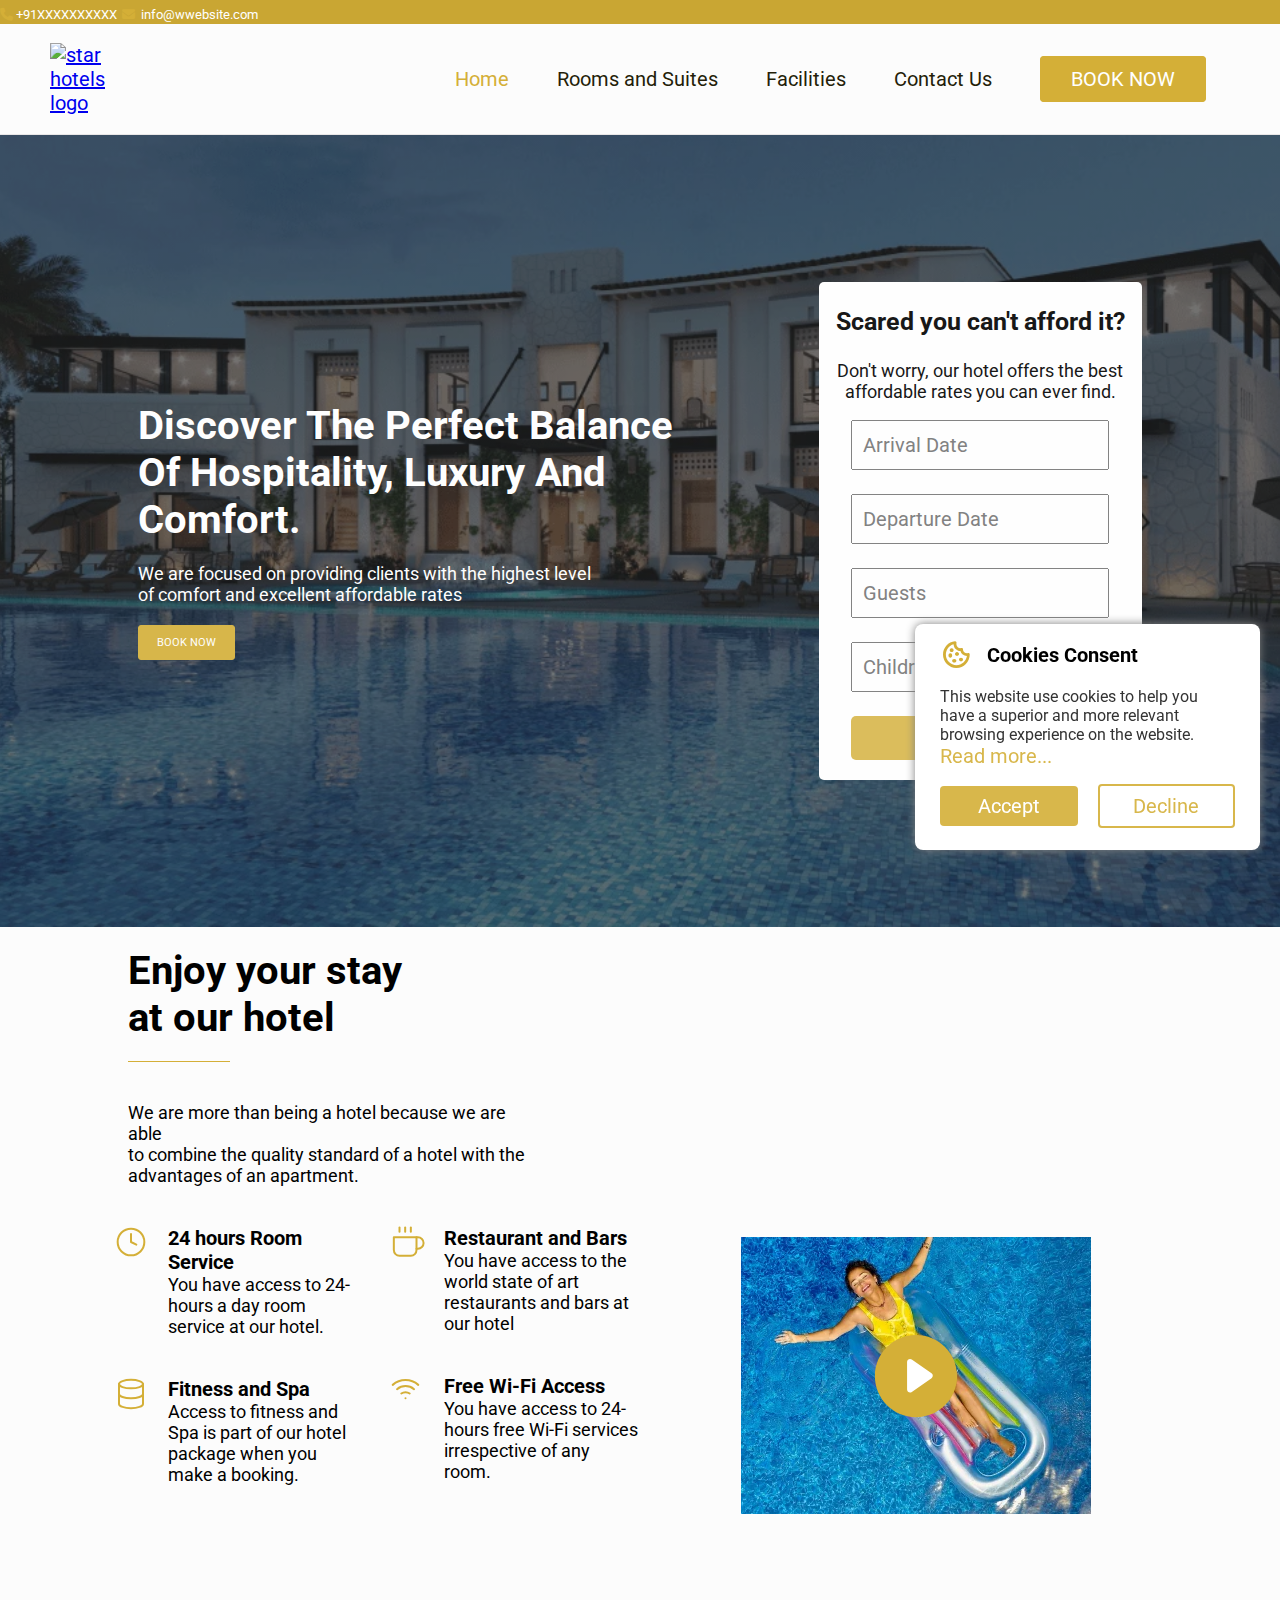
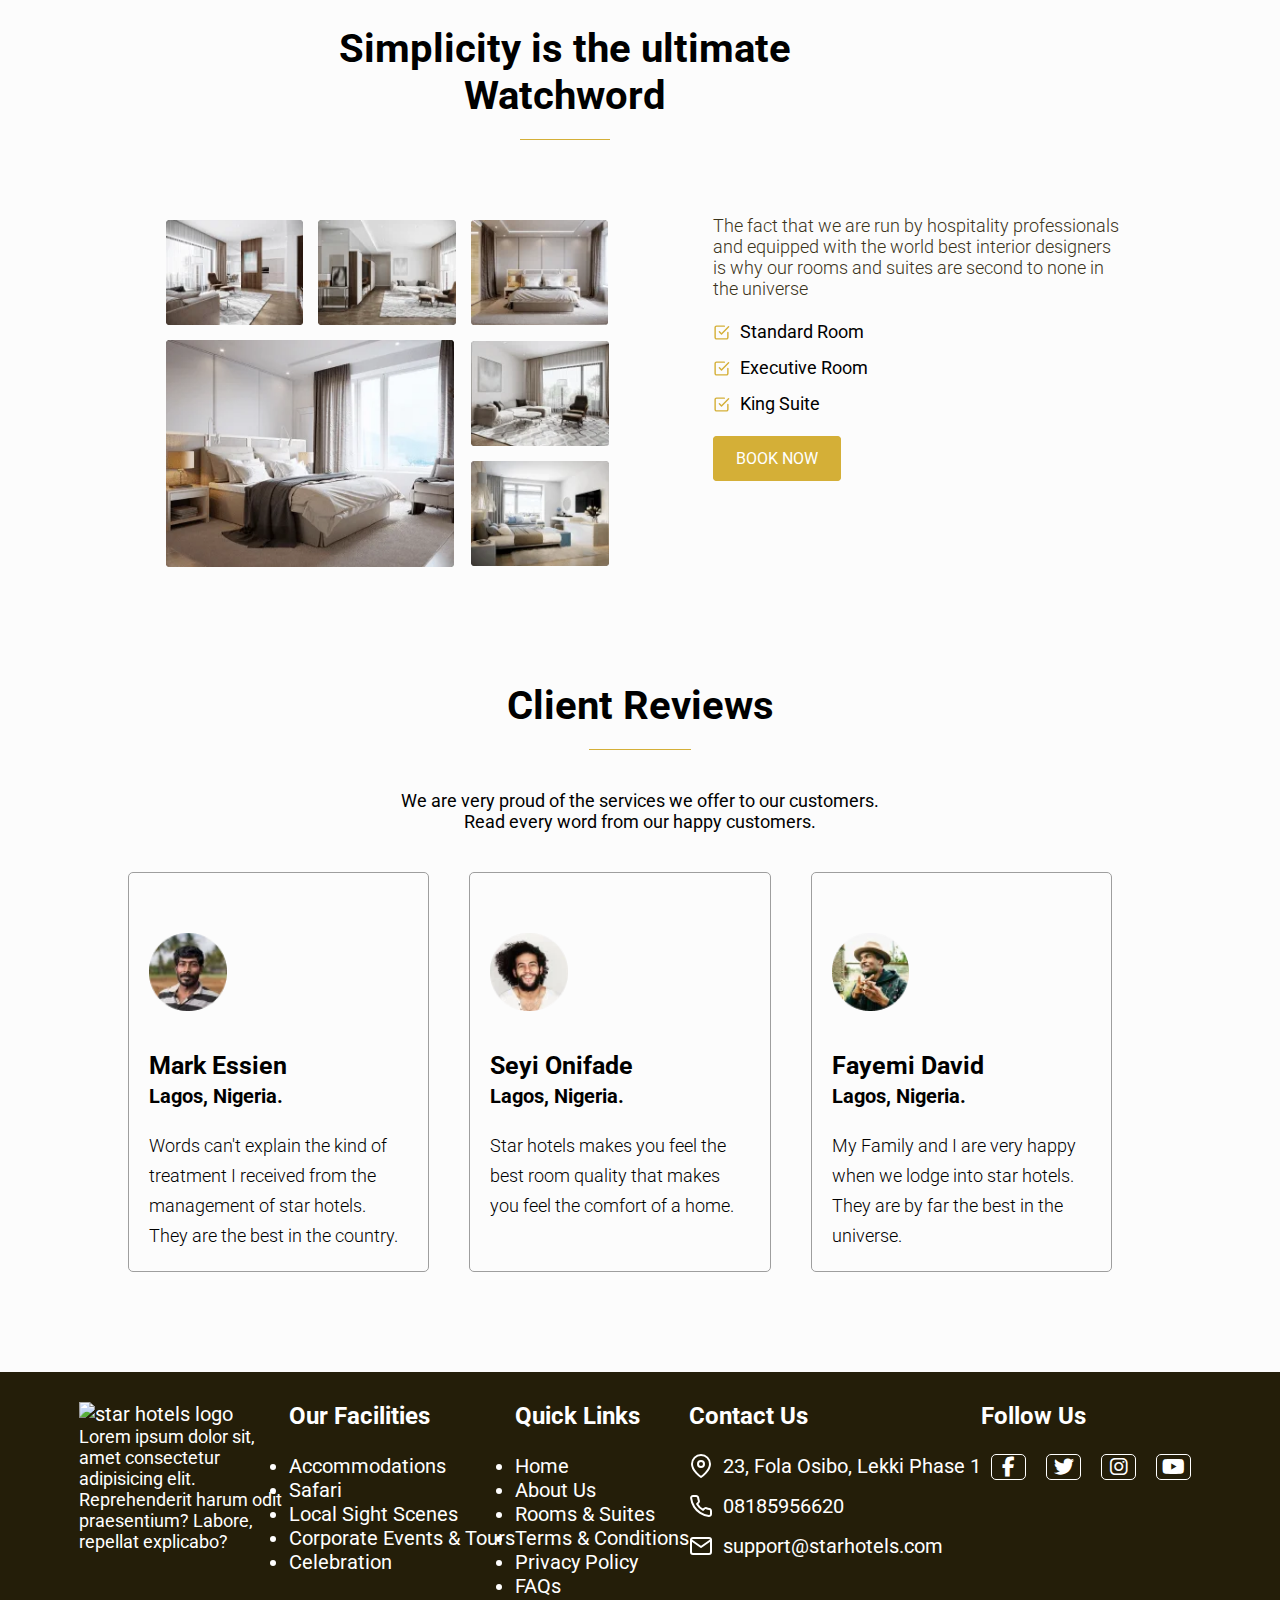
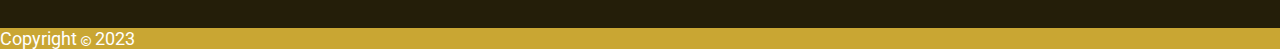
==== index.html @ 6455c36b "Update index.html" ====
<!DOCTYPE html>
<html lang="en">
<head>
	<meta charset="UTF-8">
	<meta name="viewport" content="width=device-width, initial-scale=1.0">
	<meta name="description" content="Star Hotels Helps you Discover The Perfect Balance
	Of Hospitality, Luxury And
	Comfort.">
	<title>Star Hotels</title>
	<link href="https://fonts.googleapis.com/css2?family=Source+Sans+Pro:wght@400;700&display=swap" rel="stylesheet">
	<link rel="stylesheet" href="./assets/css/global-header.css">
	<link rel="stylesheet" href="./assets/css/global-footer.css">
	<link rel="stylesheet" href="./assets/css/accesibility.css">
	<link rel="stylesheet" href="./assets/css/index.css">
	<link rel="shortcut icon" href="./assets/img/favicon.webp" type="image/x-icon">
	<link href="https://unpkg.com/boxicons@2.1.2/css/boxicons.min.css" rel="stylesheet" />

	<!-- Font awesome cdn -->
	<link rel="stylesheet" href="https://cdnjs.cloudflare.com/ajax/libs/font-awesome/6.4.0/css/all.min.css">
	<!-- Bootstrap cdn -->
	<link href="https://cdn.jsdelivr.net/npm/bootstrap@5.0.2/dist/css/bootstrap.min.css" rel="stylesheet"
		integrity="sha384-EVSTQN3/azprG1Anm3QDgpJLIm9Nao0Yz1ztcQTwFspd3yD65VohhpuuCOmLASjC" crossorigin="anonymous">
</head>
<body class="scroll-bar">
	<div id="loader">
		<svg version="1.1" id="L9" xmlns="http://www.w3.org/2000/svg" xmlns:xlink="http://www.w3.org/1999/xlink" x="0px" y="0px"
		viewBox="0 0 100 100" enable-background="new 0 0 0 0" xml:space="preserve">
			<path fill="#d4af37" d="M73,50c0-12.7-10.3-23-23-23S27,37.3,27,50 M30.9,50c0-10.5,8.5-19.1,19.1-19.1S69.1,39.5,69.1,50">
				<animateTransform 
					attributeName="transform" 
					attributeType="XML" 
					type="rotate"
					dur="1s" 
					from="0 50 50"
					to="360 50 50" 
					repeatCount="indefinite" />
		</path>
		</svg>
	</div>
   <header class="sticky-top bg-white">
	<div class="top-head">
		<div class="contact-and-email d-flex align-items-center justify-content-end gap-3 pe-4 py-1">
			<a href=""><i class="fa-sharp fa-solid fa-phone text-white"></i>&nbsp;+91XXXXXXXXXX</a>
			<a href=""><i class="fa-sharp fa-solid fa-envelope text-white"></i> &nbsp;info@wwebsite.com</a>
		</div>
	</div>
	
	<div class="header-container">
		
         <nav class="header-nav-bar">
				<div class="header-nav-logo">
					<a href="index.html">
						<img src="https://res.cloudinary.com/joshuafolorunsho/image/upload/v1591615159/star_hotels_logo.png"
							alt="star hotels logo">
					</a>
				</div>
				<ul class="header-nav-lists m-0">
						<li class="header-nav-list">
							<a class="header-nav-link header-active" href="index.html">Home</a>
						</li>
						<li class="header-nav-list"><a class="header-nav-link"
								href="rooms-and-suites.html">Rooms and Suites</a></li>
						<li class="header-nav-list"><a class="header-nav-link" href="facilities.html">Facilities</a></li>
						<li class="header-nav-list"><a class="header-nav-link" href="contact-page.html">Contact Us</a></li>
						<li class="header-nav-list"><a class="header-btn header-btn-custom" href="https://timbu.com/search?query=hotel">BOOK NOW</a></li>
					</ul>
            
            <div class="header-hamburger-icon">
               <div class="header-hamburger-line-1"></div>
               <div class="header-hamburger-line-2"></div>
               <div class="header-hamburger-line-3"></div>
            </div>
         </nav>
      </div>

      </div>
	</header>

	<div class="jumbotron-container">
		<div class="jumbotron-left">
			<h2 class="jumbotron-header">Discover the perfect balance <br> of hospitality, luxury and <br>comfort.</h2>
			<p>We are focused on providing clients with the highest level<br>
					of comfort and excellent affordable rates</p>
					<a href="https://timbu.com/search?query=hotel" class="btn btn-fill">Book Now</a>
		</div>
		<div class="jumbotron-right">
			<form action="" class="jumbotron-form">
				<!-- Put the form here -->
					<h3>Scared you can't afford it?</h3><br>
					<p>Don't worry, our hotel offers the best<br> affordable rates you can ever find.</p>
					<label class="hide" for="arrival">arrival date</label>
					<input type="text" id="arrival" name="arrival_date" placeholder="Arrival Date" onfocus="(this.type='date')" ><br>
					<label class="hide" for="departure">departure date</label>
					<input type="text"  id="departure" name="departure_date" placeholder="Departure Date" onfocus="(this.type='date')" ><br>
					<label class="hide" for="guests">how many guests</label>
					<input type="text" id="guests" name="guests" placeholder="Guests"><br>
					<label class="hide" for="children">children</label>
					<input type="text" id="children" name="children" placeholder="Children"><br>
					<button type="button" class="rates">CHECK RATES</button>
			</form>
		</div>
	</div>

	<!-- Enjoy your stay in our hotel -->
	<div class="enjoy-container">
		<div class="enjoy-header">
			<h2 class="enjoy-heading">Enjoy your stay <br>at our hotel</h2>
			<hr class="horizontal">
			<p>We are more than being a hotel because we are able<br> to combine the quality standard of a hotel with the<br> advantages of an apartment.</p>
		</div>
	<div class="enjoy-services">
		<div class="first-col">
			<div class="upper">
					<span>
						<img src="./assets/img/clock.svg" alt="clock icon" class="enjoy__clock-icon">
					</span>
					<h3>24 hours Room Service</h3>
					<p>You have access to 24-hours a day room service at our hotel.</p>
			</div>
			<div class="lower">
				<span>
					<img src="./assets/img/database.svg" alt="fitness icon" class="enjoy__fitness-icon">
				</span>
				<h3>Fitness and Spa</h3>
				<p>Access to fitness and Spa is part of our hotel package when you make a booking.</p>
			</div>
			
		</div>
		<div class="sec-col">
				<div class="upper">
					<span>
						<img src="./assets/img/coffee.svg" alt="coffee icon" class="enjoy__coffee-icon">
					</span>
						<h3>Restaurant and Bars</h3>
					<p>You have access to the world state of art restaurants and bars at our hotel</p>
				</div>
				<div class="lower">
					<span>
						<img src="./assets/img/wifi.svg" alt="wifi icon" class="enjoy__wifi-icon">
					</span>
						<h3>Free Wi-Fi Access</h3>
						<p>You have access to 24-hours free Wi-Fi services irrespective of any room.</p>
				</div>
		</div>
		<div class="third-col cont">
			<img src="./assets/img/ant-design_play-circle-filled.svg" alt="video play icon" class="enjoy__play-icon">
			<img src="./assets/img/video link.webp" alt="women in swimming pool" class="third-col-video">
		</div>
	</div>

	</div>
	<section class="special-offers">
		<!-- Top Text -->
		<div class="page-header-container">

		  <h2 class="page-header">Simplicity is the ultimate <br>Watchword</h2>
	
            
            </div>
			<div class="row center-lg">
				<div class="col image-col right-marg">
					<img src="assets/img/hotel-1.webp" alt="room-image" class="small-image">
					<img src="assets/img/hotel-2.webp" alt="room-image" class="small-image">
					<img src="assets/img/hotel-3.webp" alt="room-image" class="small-image img-hide">
					<div class="side-by-side-container">
						<div class="large-image-container">
							<img src="assets/img/hotel-4-large.webp" alt="room-image-large" class="large-image">
						</div>
						<section class="stacked-image-container">
						  <div><img src="assets/img/hotel-5.webp" alt="room-image" class="small-image"></div>
						  <div><img src="assets/img/hotel-6.webp" alt="room-image" class="small-image"></div>
						</section>
					</div>
				</div>
				<div class="col">
					<p class="offers-sub-title">
							The fact that we are run by hospitality professionals<br>and equipped with the world best interior designers <br> is why our rooms and suites are second to none in <br>the universe
					</p>
					<ul class="offers-list">
						<li>
							<div>
								<img src="assets/img/check-square.svg" alt="tick" class="list-icon">
								<p class="list-text">Standard Room</p>
							</div>
						</li>
						<li>
							<div>
								<img src="assets/img/check-square.svg" alt="tick" class="list-icon">
								<p class="list-text">Executive Room</p>
							</div>
						</li>
						<li>
							<div>
								<img src="assets/img/check-square.svg" alt="tick" class="list-icon">
								<p class="list-text">King Suite</p>
							</div>
						</li>
					</ul>
					<a href="https://timbu.com/search?query=hotel" class="book-btn btn btn-fill btn-large centered">Book Now</a>
				</div>
			</div>
		</section>

	<!-- Client Reviews -->
	
	
	<div class='sk-ww-google-reviews' data-embed-id='149033'></div>
	<div class="review-container">
		<div class="review-header">
			<h2 class="review-title">
				Client Reviews
			</h2>
			<hr class="horizontal">
			<p class="">We are very proud of the services we offer to our customers.<br>Read every word from our happy customers.</p>
		</div>
		<div class="cards-container">
				<div class="card">
					<img src="./assets/img/customer1.webp" alt="" class="card-avi">
					<h2 class="card-title">
							Mark Essien
					</h2>
					<h3 class="card-subtitle">
						Lagos, Nigeria.
					</h3>
					<p class="card-desc">Words can't explain the kind of treatment I received from the management of star hotels. They are the best in the country.</p>
				</div>
				<div class="card">
					<img src="./assets/img/customer2.webp" alt="" class="card-avi">
					<h2 class="card-title">
							Seyi Onifade
					</h2>
					<h3 class="card-subtitle">
							Lagos, Nigeria.
					</h3>
					<p class="card-desc">Star hotels makes you feel the best room quality that makes you feel the comfort of a home.</p>
				</div>
				<div class="card">
					<img 
						src="./assets/img/customer3.webp" 
						alt="" 
						class="card-avi">
					<h2 class="card-title">
						Fayemi David
					</h2>
					<h3 class="card-subtitle">
						Lagos, Nigeria.
					</h3>
					<p class="card-desc">My Family and I are very happy when we lodge into star hotels. They are by far the best in the universe.</p>
				</div>
				

			</div>
	</div>
	<footer class="footer">
		<div class="footer-container">
			<nav class="footer-nav">
				<div class="row">
					<div class="col-md-3">
						<div class="footer-description">
							<!-- <h3 class="footer-description-title"><img src="" alt=""></h3> -->
							<img src="https://res.cloudinary.com/joshuafolorunsho/image/upload/v1591615159/star_hotels_logo.png"
									alt="star hotels logo" class="bg-light px-2 border rounded">
							<p>Lorem ipsum dolor sit, amet consectetur adipisicing elit. Reprehenderit harum odit praesentium? Labore, repellat explicabo?</p>
						</div>
					</div>
					<div class="col-md-3">
						<h3 class="footer-description-title">Our Facilities</h3>
						<ul class="services-lists mb-4 p-0">
							<li class="service-list">
								<a href="Accomodation.html">
									Accommodations
								</a>
							</li>
							<li class="service-list">
								<a href="Safari.html">
									Safari
								</a>
							</li>
							<li class="service-list">
								<a href="LocalSightScenes.html">
								Local Sight Scenes
								</a>
							</li>
							<li class="service-list">
								<a href="Events&Tours.html">
								Corporate Events & Tours
								</a>
							</li>
							<li class="service-list">
								<a href="Celebration.html">
								Celebration
								</a>
							</li>
						</ul>
					</div>
					<div class="col-md-3">
						<h3 class="footer-description-title">Quick Links</h3>
						<ul class="Quick-links mb-4 p-0">
							<li class="Ql-list">
								<a href="index.html">
									Home
								</a>
							</li>
							<li class="Ql-list">
								<a href="AboutUs.html">
									About Us
								</a>
							</li>
							<li class="Ql-list">
								<a href="rooms-and-suites.html">
									Rooms & Suites
								</a>
							</li>
							<li class="Ql-list">
								<a href="T&C.html">
									Terms & Conditions
								</a>
							</li>
							<li class="Ql-list">
								<a href="Privacy.html">
								Privacy Policy
								</a>
							</li>
							<li class="Ql-list">
								<a href="Faqs.html">
								FAQs
								</a>
							</li>
							
						</ul>
					</div>
					<div class="col-md-3">
						<div class="footer-contact-us">
							<h3 class="footer-description-title">Contact Us</h3>
							<p class="footer-description-detail"> 
								<img src="./assets/img/map-pin.svg" class="footer-description-icon" alt="star hotel location">
		
								<span>23, Fola Osibo, Lekki Phase 1</span></p>
							<p class="footer-description-detail">
								<img src="./assets/img/phone.svg" class="footer-description-icon" alt="star hotels phone number"> 
								<span>
							 08185956620</span></p>
							<p class="footer-description-detail">
								<img src="./assets/img/mail.svg" class="footer-description-icon" alt="star hotels email">
								<span>support@starhotels.com</span> </p>
						</div>
					</div>
					<div class="col-md-12 text-center">
						<div class="footer-follow-us ">
							<h3 class="footer-description-title">Follow Us</h3>
							<ul class="footer-follow-us-lists m-0 p-0 d-flex justify-content-center">
								<li class="follow-us-list">
									<a href="">
										<!-- <img src="./assets/img/facebook.svg" alt="star hotels facebook page"> -->
										<i class="fa-brands fa-facebook-f"></i>
									</a>
								</li>
								<li class="follow-us-list">
									<a href="">
										<!-- <img src="./assets/img/twitter.svg" alt="star hotels twitter page"> -->
										<i class="fa-brands fa-twitter"></i>
									</a>
								</li>
								<li class="follow-us-list">
									<a href="">
										<!-- <img src="./assets/img/instagram.svg" alt="star hotels instagram page"> -->
										<i class="fa-brands fa-instagram"></i>
									</a>
								</li>
								<li class="follow-us-list">
									<a href="">
										<!-- <img src="./assets/img/instagram.svg" alt="star hotels instagram page"> -->
										<i class="fa-brands fa-youtube"></i>
									</a>
								</li>
							</ul>
						</div>
					</div>
					
				</div>
			</nav>
		</div>
		<div class="container-fluid copyright text-center">
			<p class="m-0 py-1">Copyright <i class="fa-regular fa-copyright"></i> 2023</p>
		</div>
	</footer>

	<!-- COOKIE CONSENT POPUP -->

	<div class="wrapper">
      <header>
        <i class="bx bx-cookie"></i>
        <h5>Cookies Consent</h5>
      </header>
      <div class="data">
        <p>This website use cookies to help you have a superior and more relevant browsing experience on the website. <br> <a href="#"> Read more...</a></p>
      </div>
      <div class="buttons">
        <button class="button" id="acceptBtn">Accept</button>
        <button class="button" id="declineBtn">Decline</button>
      </div>
    </div>

	<script defer async>
		(() => {
			const loader = document.getElementById('loader');
			const scrollBar = document.getElementsByClassName('scroll-bar')[0];
			window.addEventListener('load', () => {
				loader.classList.add('none');
				scrollBar.classList.remove('scroll-bar')
			});
		})();
	</script>
	<script  defer async src="assets/js/toggleHamburger.js"></script>
	<script src="assets/js/app.js"></script>
	<script src='https://widgets.sociablekit.com/google-reviews/widget.js' async defer></script>
</body>
</html>
---- assets/css/global-header.css ----
* {
	margin: 0;
	padding: 0;
	box-sizing: border-box;
}

body {
	overflow-x: hidden;
	font-family: 'Source Sans Pro', sans-serif;
	background-color: #fcfcfc;
}
.contact-and-email{
	background-color: #c9a633;
}
.contact-and-email i{
	font-size: 13px;
}
.contact-and-email a{
	text-decoration: none;
	color: white;
	font-size: 13px;
	}

.sticky-top{
	border-bottom: 1px solid #e9e7e7;
}

.header-container {
	max-width: 1200px;
	margin: 0 auto;
	padding: 10px;
	font-size: 16px;
}

.header-nav-lists {
	display: none;
}

.header-nav-list {
	padding: 0 24px;
	list-style-type: none;
}

.header-nav-bar {
	display: flex;
	justify-content: space-between;
	align-items: center;
	height: 10vh;
}

.header-nav-link {
	text-decoration: none;
	color: #241e09;
	font-size: 20px;
}

.header-active {
	color: #d4af37;
}

.header-nav-logo {
	width: 80px;
	position: relative;
	z-index: 11;
}

/**Hamburger ICON **/
.header-hamburger-icon {
	width: 100px;
	height: 30px;
	display: flex;
	flex-direction: column;
	justify-content: center;
	align-items: flex-end;
	cursor: pointer;
}

.header-hamburger-line-1,
.header-hamburger-line-2,
.header-hamburger-line-3 {
	background-color: #d4af37;
	width: 1.78rem;
	height: 0.2rem;
	transition: all 0.2s ease-in-out;
	position: relative;
	z-index: 10;
}

.header-hamburger-line-1,
.header-hamburger-line-2 {
	margin-bottom: 6px;
}

/* Show class to  change the state of hambuger icon cross*/
.show .header-hamburger-line-1 {
	transform: translateY(10px) rotate(135deg);
}

.show .header-hamburger-line-2 {
	opacity: 0;
}

.show .header-hamburger-line-3 {
	transform: translateY(-8.6px) rotate(-135deg);
}

/*Show */

header ul.show {
	position: fixed;
	background-color: #fff;
	top: 8vh;
	left: 0;
	height: 100%;
	width: 100%;
	margin-top: -8vh;
	display: flex;
	flex-direction: column;
	justify-content: center;
	align-items: center;
	z-index: 10;
}

header ul.show li {
	margin: 1rem 0;
}

.header-btn {
	text-decoration: none;
}

.header-btn-custom {
	padding: 10px 30px;
	width: 133px;
	height: 48px;
	border-radius: 4px;
	background-color: #d4af37;
	color: #fff;
	border: 1px solid #d4af37;

}

.header-btn-custom:hover {
	color: #d4af37;
	background-color: #ffff;
}

@media (min-width: 850px) {
	.header-nav-lists {
		display: flex;
	}

	.header-hamburger-icon {
		display: none;
	}
}

@media (min-width: 1200px) {
	* {
		font-size: 20px;
	}
}
---- assets/css/global-footer.css ----
.footer {
	background-color: #241e09;
	color: #fff;
   min-height: 240px;
}

.footer-container {
	max-width: 1200px;
	margin: 0 auto;
	padding: 1.5rem;
	display: flex;
	flex-direction: column;
	justify-content: start;
	min-height: 240px;
	font-size: 18px;
}

.footer-nav {
	display: grid;
	justify-items: start;
	grid-gap: 70px;
	grid-template-columns: repeat(auto-fit, minmax(280px, 1fr));
}

.footer-description {
   max-width: 210px;
   justify-self: start;
}

.footer-description-title {
	margin-bottom: 24px;
	font-size: 24px;
}

.footer-description-detail {
	display: flex;
	align-items: center;
	margin-bottom: 16px;
}

.footer-description-icon {
	padding-right: 10px;
}

.footer-follow-us-lists {
	display: flex;
	text-decoration: none;
   list-style-type: none;

}

.follow-us-list {
	margin: 0 10px ;
   justify-self: start;
	width: 35px;
	text-align: center;
	border: 1px solid white;
	border-radius: 5px;
}

.follow-us-list a,
.service-list a,
.Ql-list a{
	text-decoration: none;
	color: white;
}

.follow-us-list a:hover,
.service-list a:hover,
.Ql-list a:hover{
	color: #c9a633;
}



.copyright{
	background-color: #c9a633;
	color: white;
}

.copyright i{
	font-size: 10px;
}



@media (min-width: 768px) {
   .footer-nav {
      justify-items: start;
   }
   
}


@media (min-width: 1200px) {


   .footer-nav {
      justify-items: center;
   }
   
}
---- assets/css/accesibility.css ----
/*Making the hide element accessible for screen readers*/
.hide {
	position: absolute;
	height: 1px;
	width: 1px;
	overflow: hidden;
	clip: rect(1px 1px 1px 1px); /* IE6, IE7 */
	clip: rect(1px, 1px, 1px, 1px);
}

.jumbotron-form input:focus {
   border: 1.5px solid #3b331a;
}
---- assets/css/index.css ----
@import url('https://fonts.googleapis.com/css2?family=Roboto:wght@100;300;400;500;700;900&display=swap');

* {
	font-family: 'Roboto', sans-serif;
}


/* COOKIE CONSENT POPUP START*/
.wrapper {
	position: fixed;
	bottom: 50px;
	right: -370px;
	max-width: 345px;
	width: 100%;
	background: #fff;
	border-radius: 8px;
	padding: 15px 25px 22px;
	transition: right 0.3s ease;
	box-shadow: 0 0 10px gray;
}

  .wrapper.show {
	right: 20px;
  }
  .wrapper header {
	display: flex;
	align-items: center;
	column-gap: 15px;
  }
  header i {
	color: #d4af37;
	font-size: 32px;
  }
  header h3 {
	color: #d4af37;
	font-weight: 500;
  }
  .wrapper .data {
	margin-top: 16px;
  }
  .wrapper .data p {
	color: #333;
	font-size: 16px;
  }
  .data p a {
	color: #d8b74b;
	text-decoration: none;
  }
  .data p a:hover {
	text-decoration: underline;
  }
  .wrapper .buttons {
	margin-top: 16px;
	width: 100%;
	display: flex;
	align-items: center;
	justify-content: space-between;
  }
  .buttons .button {
	border: none;
	color: #fff;
	padding: 8px 0;
	border-radius: 4px;
	background: #d8b74b;
	cursor: pointer;
	width: calc(100% / 2 - 10px);
	transition: all 0.2s ease;
  }
  .buttons #acceptBtn:hover {
	background-color: #d8b74b;
  }
  #declineBtn {
	border: 2px solid #d8b74b;
	background-color: #fff;
	color: #d8b74b;
  }
  #declineBtn:hover {
	background-color: #d8b74b;
	color: #fff;
  }
/* COOKIE CONSENT POPUP END*/


/*Loader*/
#loader {
	background-color: #fff;
	position: fixed;
	top: 0;
	left: 0;
	width: 100%;
	height: 100vh;
	z-index: 9999;
	display: flex;
	justify-content: center;
	align-items: center;
	transition: ease;
}


#loader svg {
	width: 200px;
}

#loader.none {
	visibility: hidden;
	opacity: 0;
}

.scroll-bar {
	overflow: hidden;
}

.horizontal {
	width: 10%;
	margin: 1em 0 2em 0;
	height: 1px;
	background-color: #d4af37;
	border: none;
}

p {
	font-size: 18px;
}
h2 {
	font-size: 40px;
}
.row {
	display: flex;
	flex-wrap: wrap;
	justify-content: center;
}
.col {
	padding: 5px;
	flex-wrap: nowrap;
}

.image-col {
	margin-right: 7%;
}

.image-col img {
	margin: 5px;
}

.small-image {
	height: 105px;
}

.large-image {
	height: 227px;
}

.side-by-side-container {
	display: flex;
}

.large-image-container {
	margin-right: 7px;
}

.stacked-image-container {
	display: flex;
	flex-direction: column;
	margin-top: 1px;
}
/* Header section--------------------- */
.page-header-container {
	margin-bottom: 70px;
}

.page-header-span {
	display: flex;
	justify-content: flex-end;
	padding-right: 100px;
}
.page-header {
	/* font-weight: 500; */
	text-align: center;
	padding: 0 150px 0 0;
}

.page-header:after {
	display: block;
	height: 1px;
	background-color: #d4af37;
	content: '';
	width: 90px;
	margin: 0.5em auto 0 auto;
}

.page-sub-header {
	font-size: 75%;
	text-align: center;
	letter-spacing: 0.01em;
	font-weight: 300;
	color: #3b331a;
}

/* Header End-------------------------------- */

/* Jumbotron class */
.jumbotron-container {
	width: 100%;
	background: linear-gradient(rgba(0, 0, 0, 0.6), rgba(0, 0, 0, 0.6)),
		url('../img/Homepage-jumbotron.webp');
	background-repeat: no-repeat;
	background-position: center;
	background-size: cover;
	opacity: 0.9;
	min-height: calc(100vh - 12vh);
	display: flex;
	color: white;
}

.jumbotron-left {
	flex: 3;
	display: flex;
	flex-direction: column;
	justify-content: center;
	align-items: flex-start;
	padding-left: 10%;
	/* border: 1px solid white; */
}

.jumbotron-left > * {
	margin: 0.5rem;
}

.jumbotron-header {
	text-transform: capitalize;
}

.jumbotron-right {
	flex: 2;
	display: flex;
	justify-content: flex-start;
	align-items: center;
	/* border: 1px solid white; */
}

.jumbotron-form {
	color: black;
	display: flex;
	flex-direction: column;
	justify-content: center;
	align-items: center;
	background: white;
	width: 70%;
	min-height: 60%;
	border-radius: 5px;
}
.jumbotron-form p {
	margin-bottom: 1em;
	text-align: center;
	font-size: 18px;
}
.jumbotron-form input {
	outline: none;
	width: 80%;
	height: 2.5em;
	padding: 0.5em;
}

.jumbotron-form button {
	background: #d8b74b;
	outline: none;
	width: 80%;
	padding: 0.5em;
	border-radius: 5px;
	cursor: pointer;
	color: white;
	border: none;
}

/* Beginning of enjoy your stay section */
.enjoy-container {
	width: 100%;
	display: flex;
	flex-direction: column;
}
.enjoy-header {
	width: 80%;
	margin: 1em auto;
}
.enjoy-header h1 {
	padding-top: 2em;
}
.enjoy-header > p {
	width: 40%;
}
.enjoy-services {
	display: flex;
	flex-direction: row;
	width: 80%;
	margin: 1em auto;
	margin-bottom: 5em;
	/* border: 1px solid black; */
}
.enjoy-services h2 {
	margin-bottom: 1em;
}
.first-col {
	/* border: 1px solid black; */
	flex: 1;
	margin-right: 2em;
}
.sec-col {
	/* border: 1px solid black; */
	flex: 1;
	margin-right: 2em;
}
.third-col {
	/* border: 1px solid black; */
	flex: 2;
	display: flex;
	justify-content: center;
	align-items: center;
	position: relative;
}

.upper,
.lower {
	padding-left: 2em;
	margin-bottom: 2em;
	position: relative;
}
.enjoy__clock-icon,
.enjoy__fitness-icon,
.enjoy__wifi-icon,
.enjoy__coffee-icon {
	position: absolute;
	top: 0px;
	left: -13px;
}

.enjoy__play-icon {
	position: absolute;
	cursor: pointer;
}

/* End----------------------- */

/* Beginning of simplicity is our watch word section styling */
.special-offers {
	padding: 0 0 80px;
}

.offers-title {
	font-size: 165%;
	margin: 25px 0 15px;
}

.offers-sub-title {
	font-size: 18px;
	color: #3b331a;
	font-weight: 300;
	margin-bottom: 20px;
}

.offers-list {
	list-style: none;
	margin-bottom: 30px;
}

.offers-list li {
	margin: 12px 0;
}

.list-icon {
	height: 17px;
	vertical-align: middle;
	margin-right: 5px;
}

.list-text {
	display: inline-block;
}

.btn {
	border-radius: 3px;
	border: 1px solid #d4af37;
	text-transform: uppercase;
	font-size: 55%;
	padding: 10px 18px;
	font-weight: 400;
	text-decoration: none;
	transition: all 0.3s;
	margin-right: 10px;
}

.btn-fill,.book-btn {
	background-color: #d4af37 !important;
	color: #fff !important;
}
.rates {
	border-radius: 5px;
}

.rates:active,
.rates:hover {
	background-color: #c9a633;
	border: 1px solid #c9a633;
}

.btn-fill:hover,
.btn-fill:active {
	background-color: #c9a633;
	transform: scale(1.05);
	border: 1px solid #c9a633;
}

.btn-ghost {
	color: #d4af37 !important;
	background-color: #fff !important;
}

.btn-ghost:hover,
.btn-ghost:active {
	background-color: #d4af37;
	color: #fff;
}

.btn-large {
	font-size: 16px;
	width: 133px;
	padding: 12px 22px;
	border-radius: 4px;
}

/* End----------------------------*/

/* Beginning of client review section styles */
.review-container {
	width: 80%;
	margin: 1em auto;
	display: flex;
	flex-direction: column;
	justify-content: center;
}
.review-header {
	display: flex;
	flex-direction: column;
	justify-content: center;
	align-items: center;
}
.review-header > p {
	text-align: center;
}
.cards-container {
	display: flex;
	margin-top: 2em;
	margin-bottom: 4em;
}
.card {
	flex: 1;
	border: 1px solid rgb(158, 158, 158);
	min-height: 40vh;
	margin-right: 2em;
	border-radius: 5px;
	display: flex;
	flex-direction: column;
	align-items: flex-start;
	padding: 1em 1em 1em 1em;
	line-height: 1.5em;
}
.card-title {
	font-size: 25px;
}
.card-avi {
	width: 30%;
	margin: 2em 0;
}
.card-subtitle {
	margin-bottom: 1em;
}
.card-desc {
	font-size: 18px;
	font-weight: 300;
}

/* End----------------------------------------- */

/* @media queries */
/* Extra small devices (phones, 600px and down) */
@media only screen and (max-width: 600px) {
	.image-col {
		margin: auto;
	}
	.jumbotron-container {
		width: 100%;
		flex-direction: column;
		align-items: center;
	}

	.jumbotron-left {
		padding: 1rem;
		margin-top: 1rem;
	}

	.jumbotron-header {
		font-size: 30px;
		text-align: center;
	}

	.jumbotron-header br {
		display: none;
	}

	.enjoy-services {
		flex-direction: column;
	}
	.enjoy-header,
	.enjoy-container,
	.enjoy-header h1 {
		text-align: center;
	}
	.enjoy-header > p {
		width: 100%;
	}
	/* Enjoy section icons for mobile */
	.enjoy__clock-icon,
	.enjoy__fitness-icon,
	.enjoy__wifi-icon,
	.enjoy__coffee-icon {
		position: unset;
		padding: 0.5rem;
	}
	.page-header {
		text-align: center;
		padding: 1rem;
		font-size: 30px;
	}
	.cards-container {
		flex-direction: column;
	}
	.card {
		margin-bottom: 1em;
	}
	.page-header:after {
		margin: 0.5em auto 0 auto;
		height: 2px;
	}

	.page-header-container {
		margin-bottom: 10px;
	}
	.btn-large {
		margin-bottom: 1em;
		margin: auto;
		font-weight: 700;
		font-size: 77%;
		padding: 15px 27px;
	}

	.horizontal {
		margin: 1em auto 2em auto;
	}
	.jumbotron-form {
		width: 90%;
		margin: 1em auto;
		padding: 1em 0.5em;
	}

	.jumbotron-form h3 {
		font-size: 20px;
		text-align: center;
	}
	.jumbotron-form p {
		font-size: 17px;
	}

	.jumbotron-form p br {
		display: none;
	}
	.jumbotron-left p {
		font-size: 18px;
		width: 100%;
		text-align: center;
		margin-bottom: 1em;
	}

	.jumbotron-right .jumbotron-left,
	.jumbotron-right {
		flex: 1;
	}
	.jumbotron-form button {
		margin-bottom: 1em;
	}

	.enjoy-services {
		margin-bottom: 0.5em;
	}

	.special-offers {
		padding: 0 0 35px;
	}

	.enjoy__play-icon {
		z-index: 2;
		width: 4rem;
		opacity: 0.9;
		height: 4rem;
	}

	.page-header,
	.enjoy-heading {
		text-transform: capitalize;
		text-align: center;
	}

	.horizontal {
		height: 2px;
		width: 39%;
	}

	.enjoy-heading {
		margin-top: 20px;
		font-size: 30px;
	}

	.enjoy-heading br {
		display: none;
	}

	.first-col,
	.sec-col {
		margin-right: unset;
	}

	.upper,
	.lower {
		padding-left: unset;
	}

	.third-col {
		order: -1;
		margin-bottom: 1rem;
	}

	.third-col-video {
		width: 100%;
		filter: drop-shadow(2px 4px 6px black);
	}

	.side-by-side-container {
		flex-direction: column;
	}

	.stacked-image-container {
		flex-direction: row;
	}

	.offers-sub-title {
		padding: 1rem;
	}

	.offers-sub-title br {
		display: none;
	}

	.offers-list {
		margin-left: 1.5rem;
	}

	.centered {
		margin: auto;
		display: block;
		width: 50%;
		text-align: center;
	}

	.img-hide {
		display: none;
	}
	.review-title {
		text-align: center;
		font-size: 30px;
	}

	.card {
		width: 100%;
	}

	.card-avi {
		width: 30%;
		display: block;
		margin: 1.5rem auto;
	}

	.card-title,
	.card-subtitle {
		width: 100%;
		text-align: center;
	}

	.card-subtitle {
		font-weight: 300;
	}
}

@media only screen and (max-width: 320px) {
	.small-image {
		display: none;
	}

	.large-image {
		width: 100%;
		object-fit: cover;
	}
}

/* Small devices (portrait tablets and large phones, 600px and up) */
@media only screen and (min-width: 600px) and (max-width: 700px) {
	.jumbotron-container {
		width: 100%;
		flex-direction: column;
		align-items: center;
	}
	.btn-large {
		margin: 0.5em auto 1em 1em;
	}
	.jumbotron-form {
		width: 100%;
		margin: 1em auto;
		padding: 1em 0.5em;
	}
	.enjoy-header,
	.enjoy-container,
	.enjoy-header h1 {
		text-align: center;
	}
	.enjoy-header > p {
		width: 100%;
	}
	.enjoy-services {
		flex-direction: column;
	}

	.page-header {
		padding: 0 100px 0 100px;
	}

	.card {
		margin-bottom: 1em;
	}
	.page-header:after {
		margin: 0.5em auto 0 auto;
	}
	.btn-large {
		margin-bottom: 1em;
	}
	.jumbotron-left h1 {
		font-size: 50px;
		margin-top: 1em;
	}
	.horizontal {
		margin: 1em auto 2em auto;
	}
}
@media only screen and (min-width: 700px) {
	.jumbotron-form {
		margin: 1em 0;
	}
	.jumbotron-form h3 {
		padding-top: 1em;
		font-size: 25px;
		text-align: center;
	}
	.jumbotron-form p {
		font-size: 18px;
	}

	.rates {
		margin-bottom: 1em;
	}
}
@media only screen and (min-width: 954px) {
	.jumbotron-container {
		width: 100%;
		flex-direction: row;
		align-items: center;
	}
	.enjoy-services {
		flex-direction: row;
	}
}
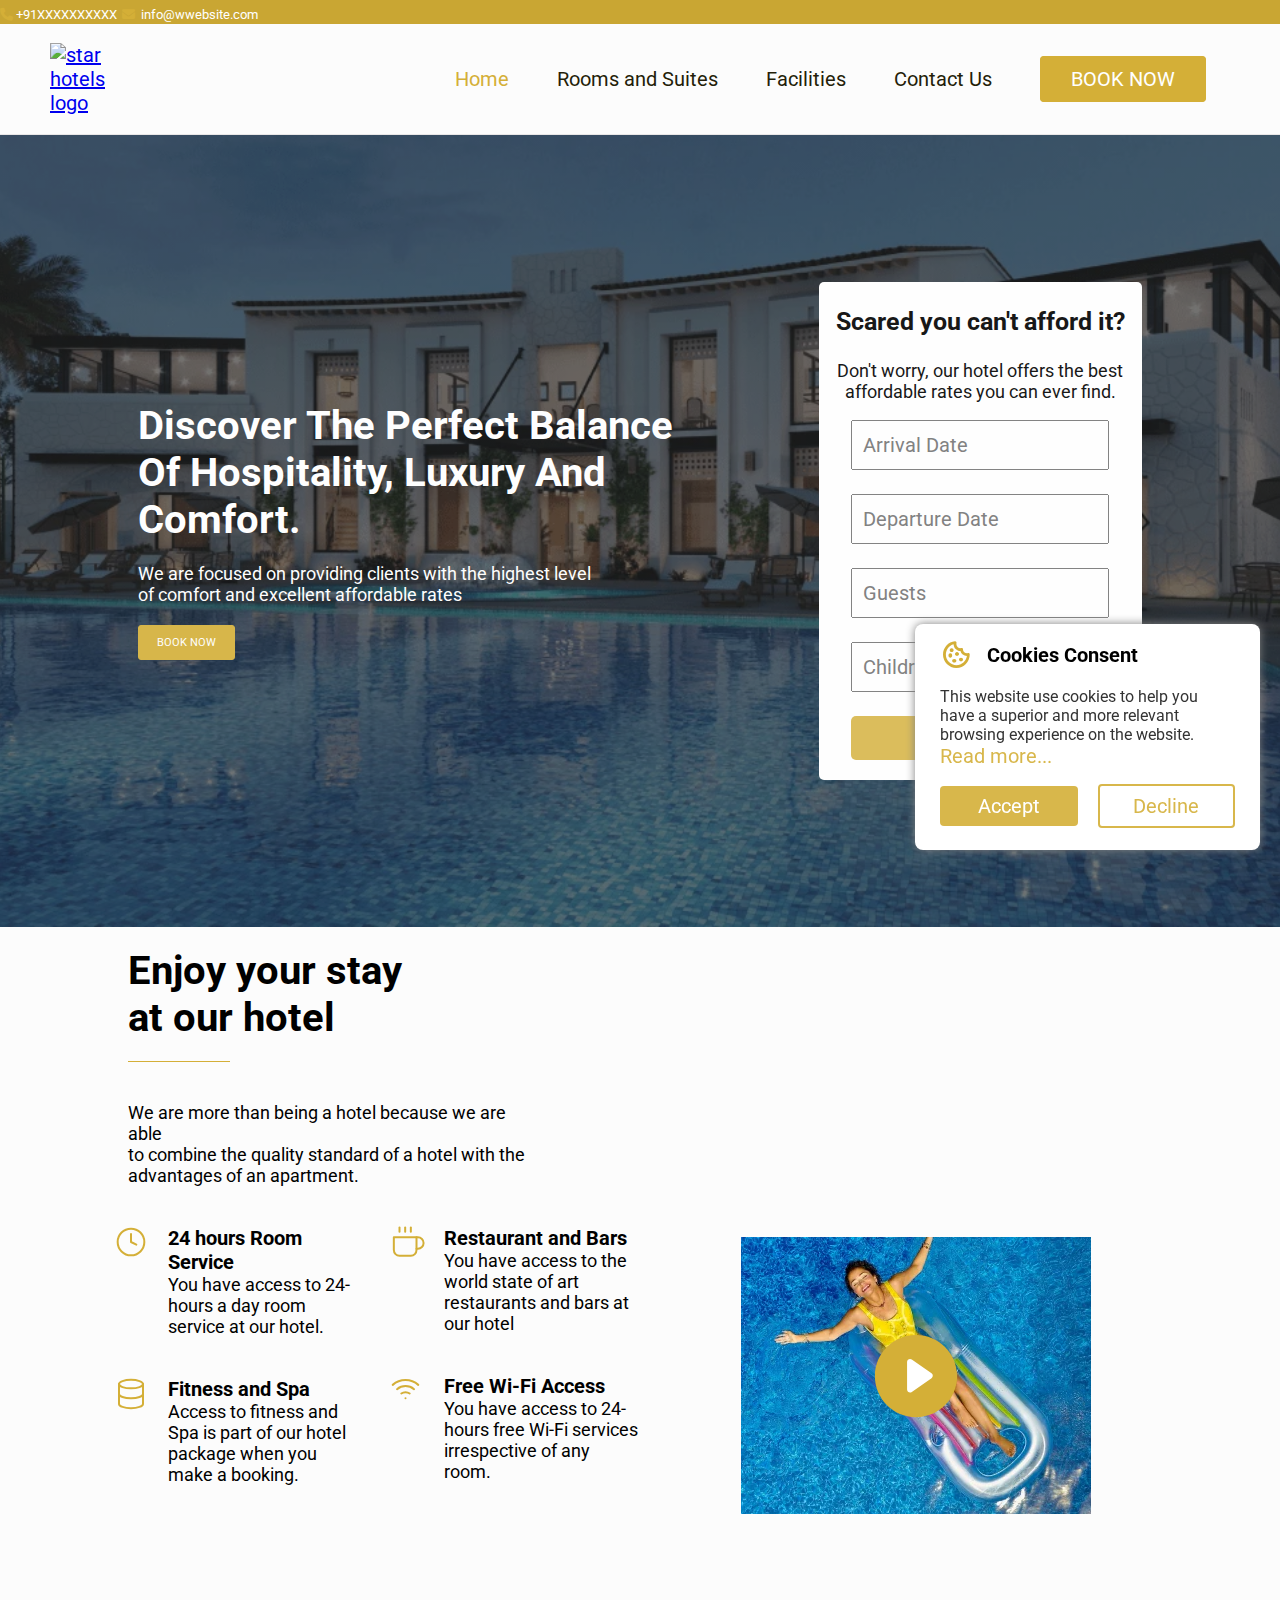
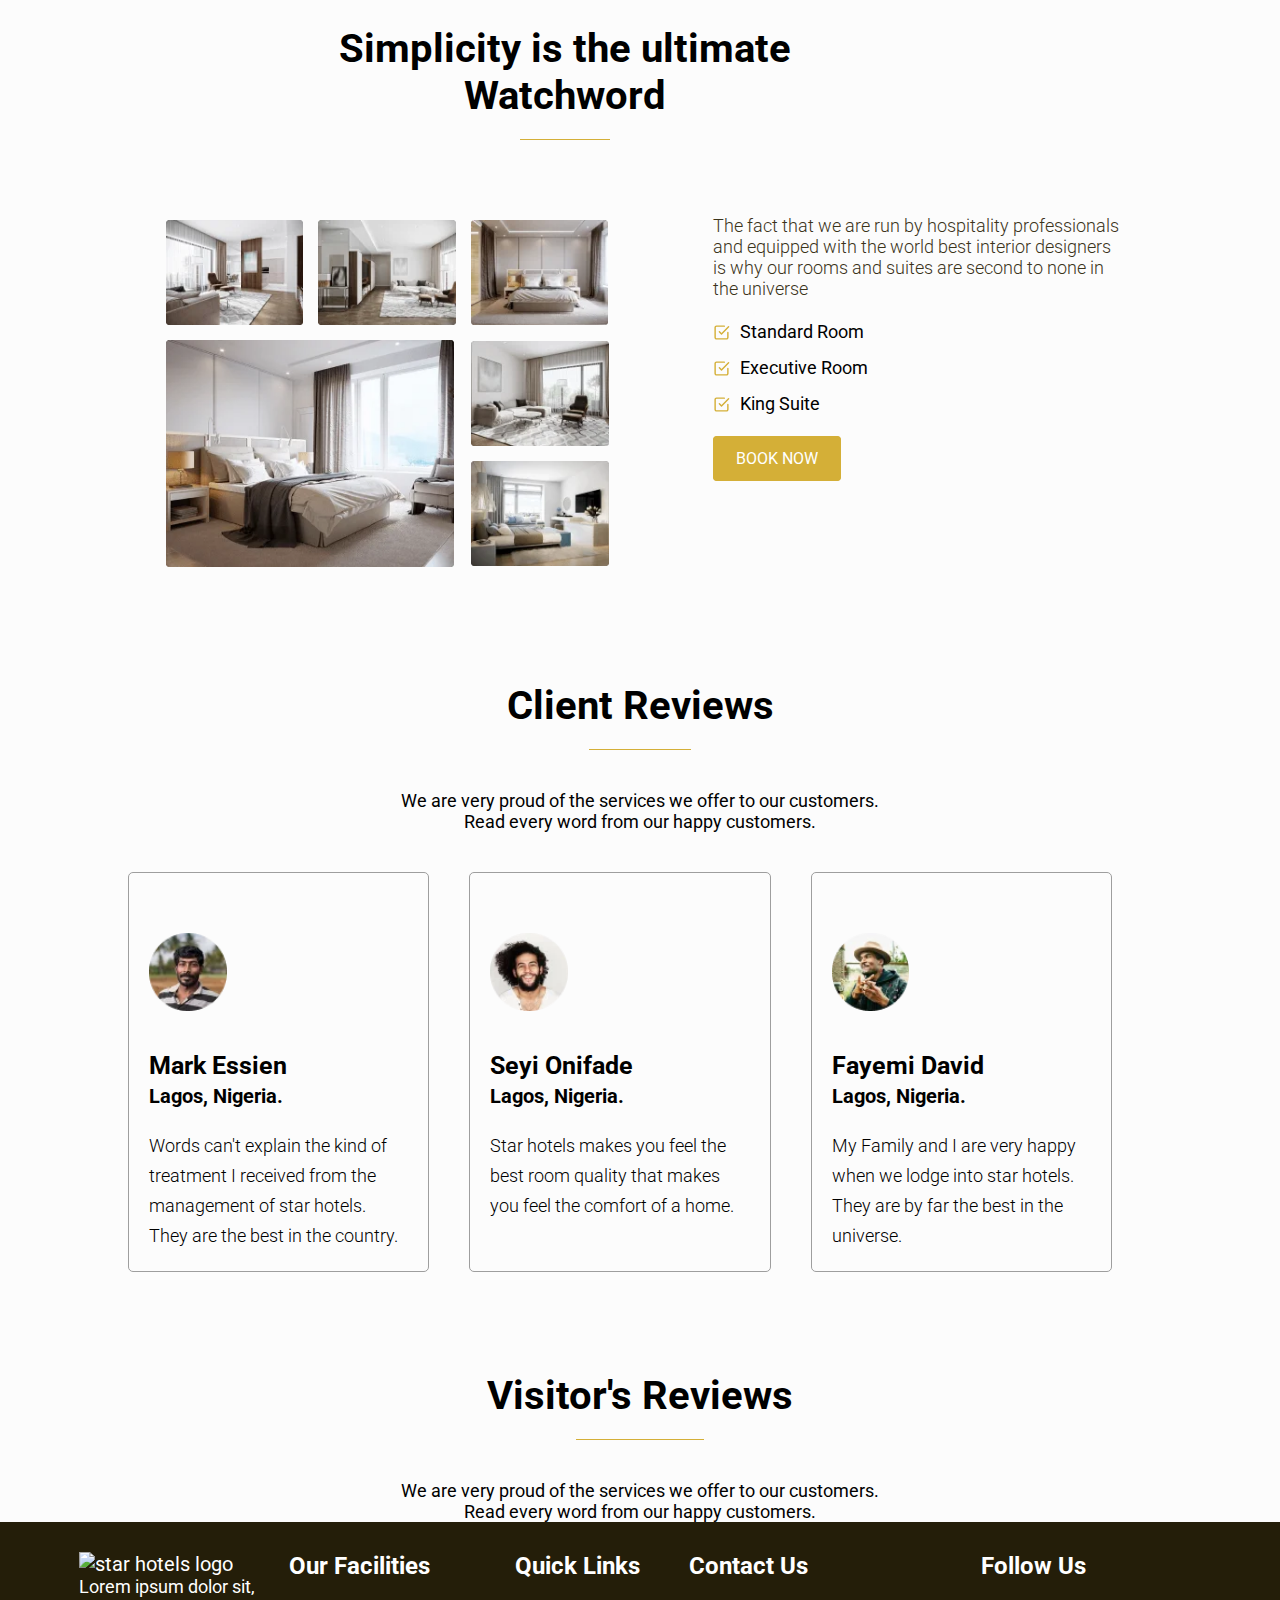
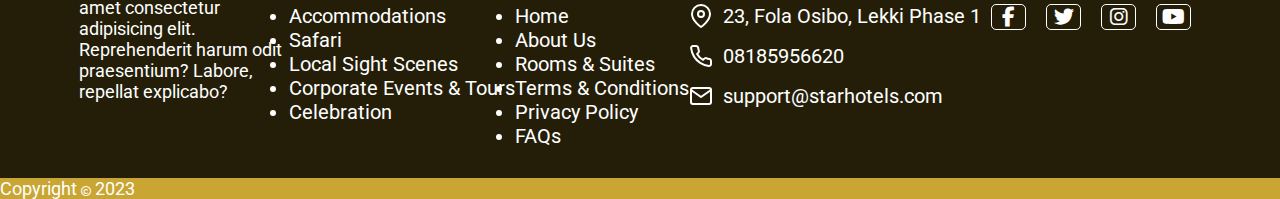
==== commit 7707815e: "Update index.html" ====
--- a/index.html
+++ b/index.html
@@ -204,7 +204,7 @@
 	<!-- Client Reviews -->
 	
 	
-	<div class='sk-ww-google-reviews' data-embed-id='149033'></div>
+	
 	<div class="review-container">
 		<div class="review-header">
 			<h2 class="review-title">
@@ -251,6 +251,22 @@
 
 			</div>
 	</div>
+	
+	
+<!-- 	VISITORS REVIEW -->
+	
+	<section>
+		<div class="review-header">
+			<h2 class="review-title">
+				Visitor's Reviews
+			</h2>
+			<hr class="horizontal">
+			<p class="">We are very proud of the services we offer to our customers.<br>Read every word from our happy customers.</p>
+		</div>
+	
+	<div class='sk-ww-google-reviews my-4' data-embed-id='149033'></div>
+	</section>
+	
 	<footer class="footer">
 		<div class="footer-container">
 			<nav class="footer-nav">
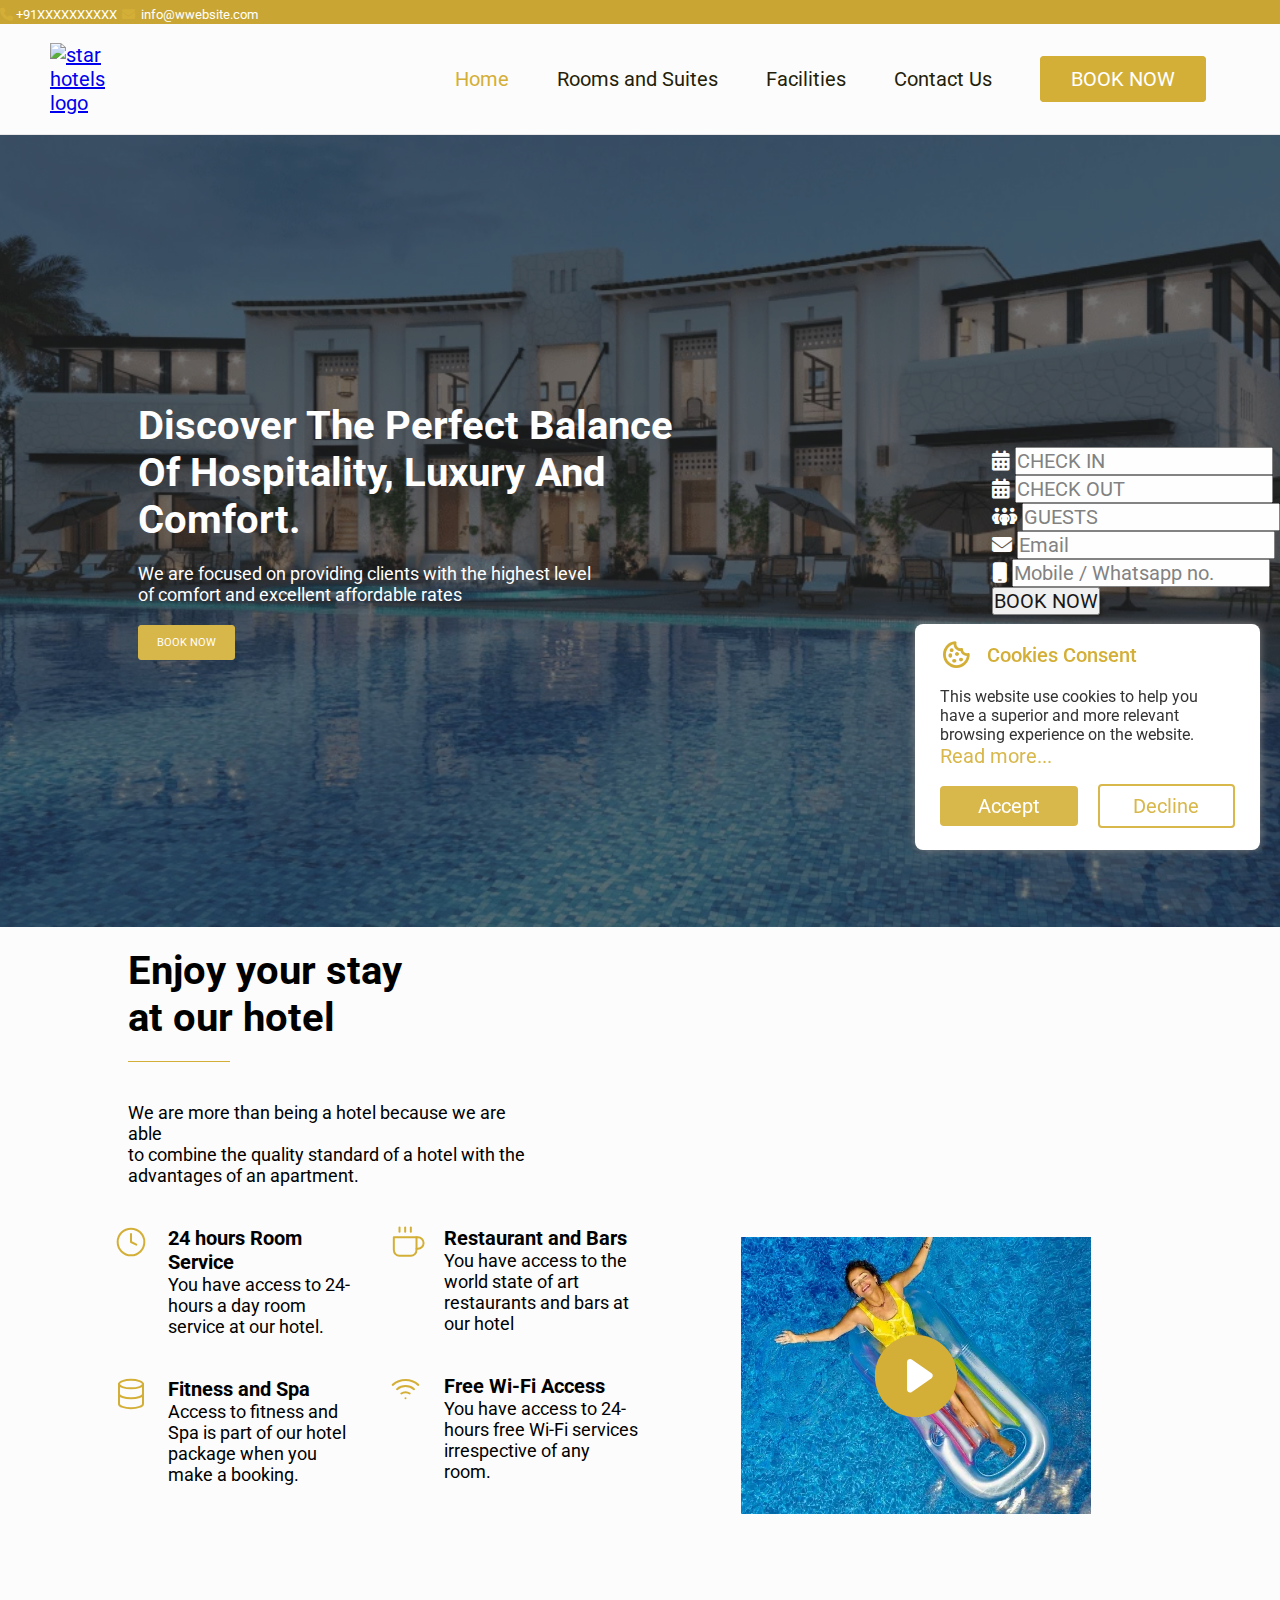
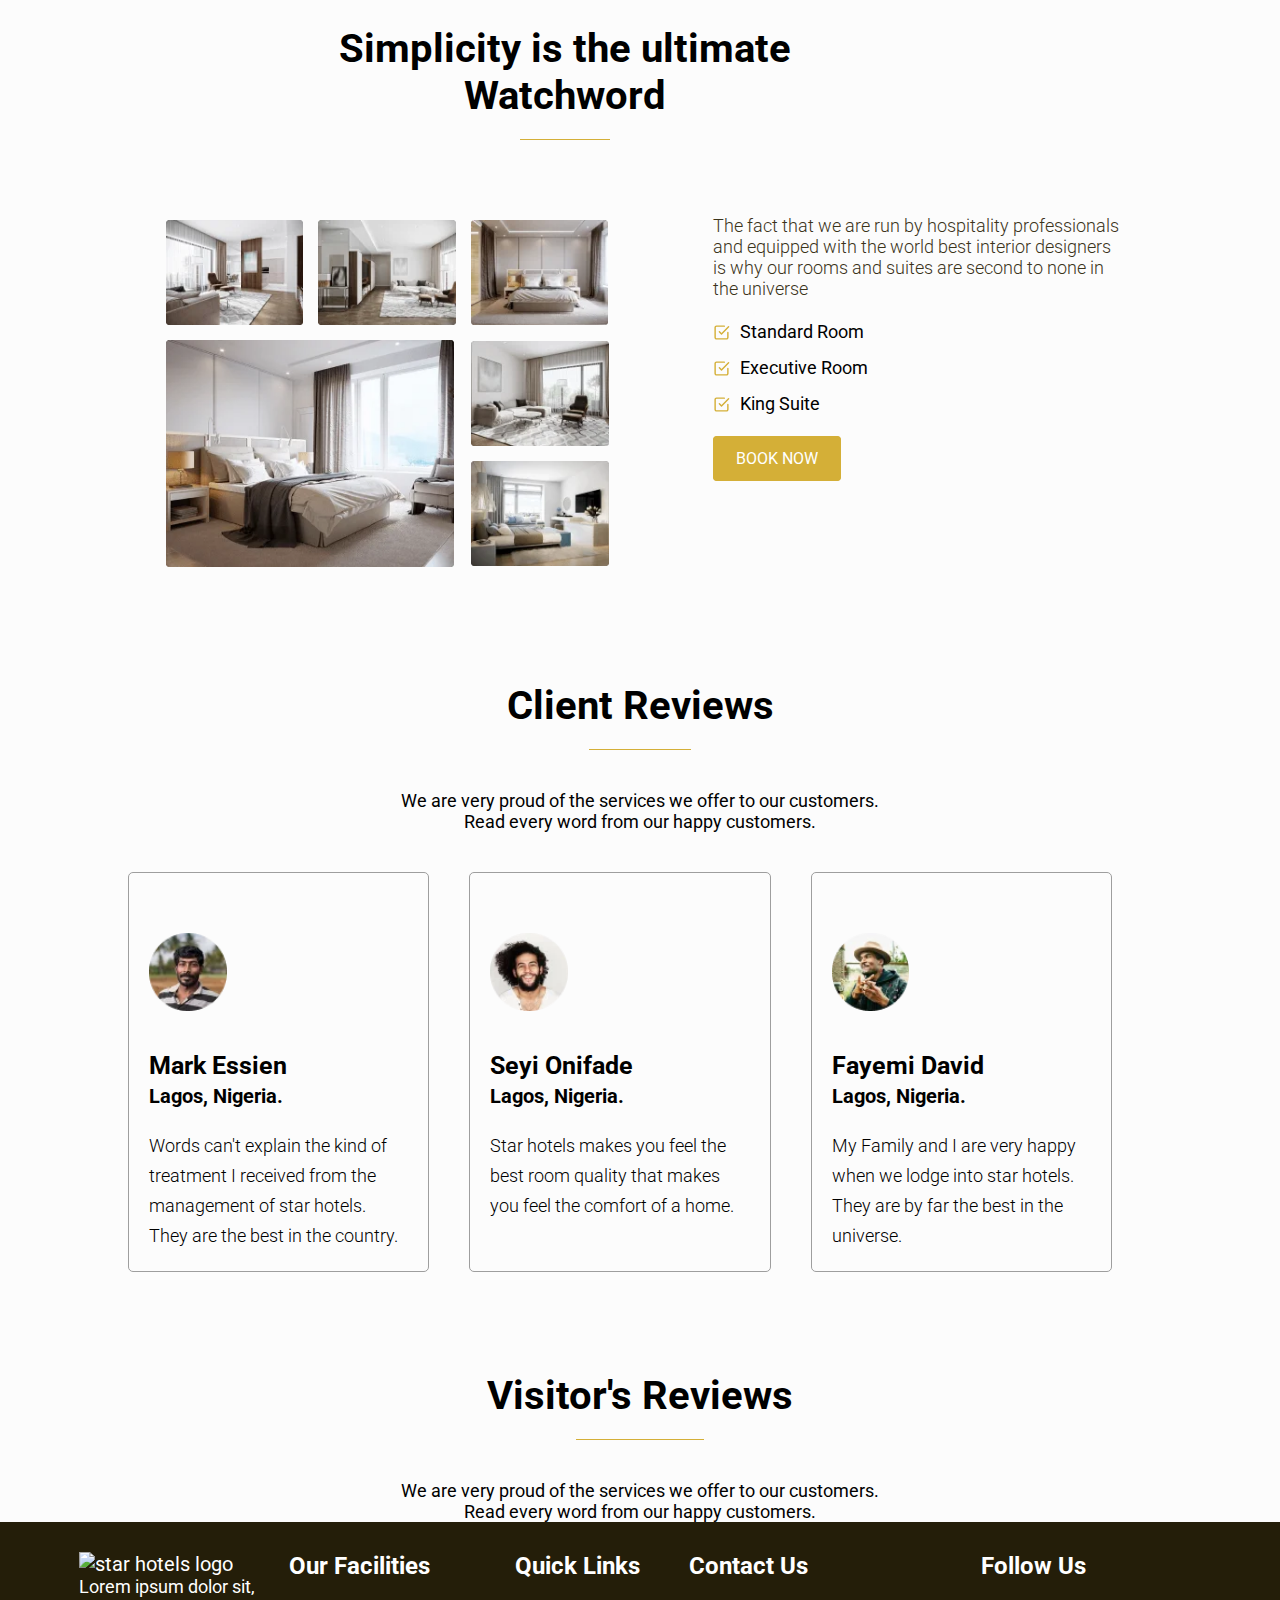
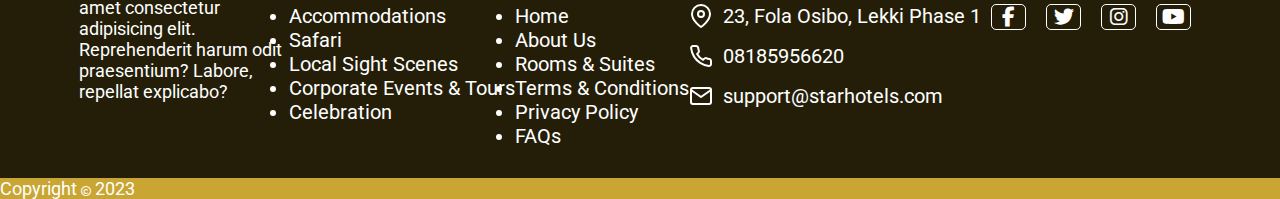
==== commit 3a3ffd55: "Update index.html" ====
--- a/index.html
+++ b/index.html
@@ -1,5 +1,6 @@
 <!DOCTYPE html>
 <html lang="en">
+
 <head>
 	<meta charset="UTF-8">
 	<meta name="viewport" content="width=device-width, initial-scale=1.0">
@@ -20,34 +21,34 @@
 	<!-- Bootstrap cdn -->
 	<link href="https://cdn.jsdelivr.net/npm/bootstrap@5.0.2/dist/css/bootstrap.min.css" rel="stylesheet"
 		integrity="sha384-EVSTQN3/azprG1Anm3QDgpJLIm9Nao0Yz1ztcQTwFspd3yD65VohhpuuCOmLASjC" crossorigin="anonymous">
+
+	<link rel="stylesheet" href="https://cdn.jsdelivr.net/npm/flatpickr/dist/flatpickr.min.css">
+
+
 </head>
+
 <body class="scroll-bar">
 	<div id="loader">
-		<svg version="1.1" id="L9" xmlns="http://www.w3.org/2000/svg" xmlns:xlink="http://www.w3.org/1999/xlink" x="0px" y="0px"
-		viewBox="0 0 100 100" enable-background="new 0 0 0 0" xml:space="preserve">
-			<path fill="#d4af37" d="M73,50c0-12.7-10.3-23-23-23S27,37.3,27,50 M30.9,50c0-10.5,8.5-19.1,19.1-19.1S69.1,39.5,69.1,50">
-				<animateTransform 
-					attributeName="transform" 
-					attributeType="XML" 
-					type="rotate"
-					dur="1s" 
-					from="0 50 50"
-					to="360 50 50" 
-					repeatCount="indefinite" />
-		</path>
+		<svg version="1.1" id="L9" xmlns="http://www.w3.org/2000/svg" xmlns:xlink="http://www.w3.org/1999/xlink" x="0px"
+			y="0px" viewBox="0 0 100 100" enable-background="new 0 0 0 0" xml:space="preserve">
+			<path fill="#d4af37"
+				d="M73,50c0-12.7-10.3-23-23-23S27,37.3,27,50 M30.9,50c0-10.5,8.5-19.1,19.1-19.1S69.1,39.5,69.1,50">
+				<animateTransform attributeName="transform" attributeType="XML" type="rotate" dur="1s" from="0 50 50"
+					to="360 50 50" repeatCount="indefinite" />
+			</path>
 		</svg>
 	</div>
-   <header class="sticky-top bg-white">
-	<div class="top-head">
-		<div class="contact-and-email d-flex align-items-center justify-content-end gap-3 pe-4 py-1">
-			<a href=""><i class="fa-sharp fa-solid fa-phone text-white"></i>&nbsp;+91XXXXXXXXXX</a>
-			<a href=""><i class="fa-sharp fa-solid fa-envelope text-white"></i> &nbsp;info@wwebsite.com</a>
-		</div>
-	</div>
-	
-	<div class="header-container">
-		
-         <nav class="header-nav-bar">
+	<header class="sticky-top bg-white">
+		<div class="top-head">
+			<div class="contact-and-email d-flex align-items-center justify-content-end gap-3 pe-4 py-1">
+				<a href=""><i class="fa-sharp fa-solid fa-phone text-white"></i>&nbsp;+91XXXXXXXXXX</a>
+				<a href=""><i class="fa-sharp fa-solid fa-envelope text-white"></i> &nbsp;info@wwebsite.com</a>
+			</div>
+		</div>
+
+		<div class="header-container">
+
+			<nav class="header-nav-bar">
 				<div class="header-nav-logo">
 					<a href="index.html">
 						<img src="https://res.cloudinary.com/joshuafolorunsho/image/upload/v1591615159/star_hotels_logo.png"
@@ -55,37 +56,38 @@
 					</a>
 				</div>
 				<ul class="header-nav-lists m-0">
-						<li class="header-nav-list">
-							<a class="header-nav-link header-active" href="index.html">Home</a>
-						</li>
-						<li class="header-nav-list"><a class="header-nav-link"
-								href="rooms-and-suites.html">Rooms and Suites</a></li>
-						<li class="header-nav-list"><a class="header-nav-link" href="facilities.html">Facilities</a></li>
-						<li class="header-nav-list"><a class="header-nav-link" href="contact-page.html">Contact Us</a></li>
-						<li class="header-nav-list"><a class="header-btn header-btn-custom" href="https://timbu.com/search?query=hotel">BOOK NOW</a></li>
-					</ul>
-            
-            <div class="header-hamburger-icon">
-               <div class="header-hamburger-line-1"></div>
-               <div class="header-hamburger-line-2"></div>
-               <div class="header-hamburger-line-3"></div>
-            </div>
-         </nav>
-      </div>
-
-      </div>
+					<li class="header-nav-list">
+						<a class="header-nav-link header-active" href="index.html">Home</a>
+					</li>
+					<li class="header-nav-list"><a class="header-nav-link" href="rooms-and-suites.html">Rooms and
+							Suites</a></li>
+					<li class="header-nav-list"><a class="header-nav-link" href="facilities.html">Facilities</a></li>
+					<li class="header-nav-list"><a class="header-nav-link" href="contact-page.html">Contact Us</a></li>
+					<li class="header-nav-list"><a class="header-btn header-btn-custom"
+							href="https://timbu.com/search?query=hotel">BOOK NOW</a></li>
+				</ul>
+
+				<div class="header-hamburger-icon">
+					<div class="header-hamburger-line-1"></div>
+					<div class="header-hamburger-line-2"></div>
+					<div class="header-hamburger-line-3"></div>
+				</div>
+			</nav>
+		</div>
+
+		</div>
 	</header>
 
 	<div class="jumbotron-container">
 		<div class="jumbotron-left">
 			<h2 class="jumbotron-header">Discover the perfect balance <br> of hospitality, luxury and <br>comfort.</h2>
 			<p>We are focused on providing clients with the highest level<br>
-					of comfort and excellent affordable rates</p>
-					<a href="https://timbu.com/search?query=hotel" class="btn btn-fill">Book Now</a>
-		</div>
-		<div class="jumbotron-right">
+				of comfort and excellent affordable rates</p>
+			<a href="https://timbu.com/search?query=hotel" class="btn btn-fill">Book Now</a>
+		</div>
+		<!-- <div class="jumbotron-right">
 			<form action="" class="jumbotron-form">
-				<!-- Put the form here -->
+				
 					<h3>Scared you can't afford it?</h3><br>
 					<p>Don't worry, our hotel offers the best<br> affordable rates you can ever find.</p>
 					<label class="hide" for="arrival">arrival date</label>
@@ -98,7 +100,47 @@
 					<input type="text" id="children" name="children" placeholder="Children"><br>
 					<button type="button" class="rates">CHECK RATES</button>
 			</form>
-		</div>
+		</div> -->
+		<div class="trip-search-section shape-search-section">
+			<div class="slider-shape"></div>
+			<div class="container">
+				<div class="trip-search-inner white-bg d-flex">
+					<div class="input-group width-col-3" >
+
+						<i class="fa-solid fa-calendar-days"></i>
+						<input class="input-date-picker" type="text" name="s" placeholder="CHECK IN" autocomplete="off"
+							readonly="readonly" id="CHECK-IN">
+					</div>
+					<div class="input-group width-col-3">
+
+						<i class="fa-solid fa-calendar-days"></i>
+						<input class="input-date-picker" type="text" name="s" placeholder="CHECK OUT" autocomplete="off"
+							readonly="readonly" id="CHECK-OUT">
+					</div>
+					<div class="input-group">
+						<i class="fa-solid fa-people-group"></i>
+						<input type="text" name="s" placeholder="GUESTS">
+					</div>
+					<div class="input-group">
+						<i class="fa-solid fa-envelope"></i>
+						<input type="email" name="s" placeholder="Email">
+					</div>
+					<div class="input-group">
+						<i class="fa-solid fa-mobile"></i>
+						<input type="text" name="s" placeholder="Mobile / Whatsapp no.">
+					</div>
+
+
+
+
+
+					<div class="input-group width-col-3">
+						<input type="submit" name="travel-search" value="BOOK NOW">
+					</div>
+				</div>
+			</div>
+		</div>
+
 	</div>
 
 	<!-- Enjoy your stay in our hotel -->
@@ -106,154 +148,155 @@
 		<div class="enjoy-header">
 			<h2 class="enjoy-heading">Enjoy your stay <br>at our hotel</h2>
 			<hr class="horizontal">
-			<p>We are more than being a hotel because we are able<br> to combine the quality standard of a hotel with the<br> advantages of an apartment.</p>
-		</div>
-	<div class="enjoy-services">
-		<div class="first-col">
-			<div class="upper">
+			<p>We are more than being a hotel because we are able<br> to combine the quality standard of a hotel with
+				the<br> advantages of an apartment.</p>
+		</div>
+		<div class="enjoy-services">
+			<div class="first-col">
+				<div class="upper">
 					<span>
 						<img src="./assets/img/clock.svg" alt="clock icon" class="enjoy__clock-icon">
 					</span>
 					<h3>24 hours Room Service</h3>
 					<p>You have access to 24-hours a day room service at our hotel.</p>
-			</div>
-			<div class="lower">
-				<span>
-					<img src="./assets/img/database.svg" alt="fitness icon" class="enjoy__fitness-icon">
-				</span>
-				<h3>Fitness and Spa</h3>
-				<p>Access to fitness and Spa is part of our hotel package when you make a booking.</p>
-			</div>
-			
-		</div>
-		<div class="sec-col">
+				</div>
+				<div class="lower">
+					<span>
+						<img src="./assets/img/database.svg" alt="fitness icon" class="enjoy__fitness-icon">
+					</span>
+					<h3>Fitness and Spa</h3>
+					<p>Access to fitness and Spa is part of our hotel package when you make a booking.</p>
+				</div>
+
+			</div>
+			<div class="sec-col">
 				<div class="upper">
 					<span>
 						<img src="./assets/img/coffee.svg" alt="coffee icon" class="enjoy__coffee-icon">
 					</span>
-						<h3>Restaurant and Bars</h3>
+					<h3>Restaurant and Bars</h3>
 					<p>You have access to the world state of art restaurants and bars at our hotel</p>
 				</div>
 				<div class="lower">
 					<span>
 						<img src="./assets/img/wifi.svg" alt="wifi icon" class="enjoy__wifi-icon">
 					</span>
-						<h3>Free Wi-Fi Access</h3>
-						<p>You have access to 24-hours free Wi-Fi services irrespective of any room.</p>
-				</div>
-		</div>
-		<div class="third-col cont">
-			<img src="./assets/img/ant-design_play-circle-filled.svg" alt="video play icon" class="enjoy__play-icon">
-			<img src="./assets/img/video link.webp" alt="women in swimming pool" class="third-col-video">
-		</div>
-	</div>
+					<h3>Free Wi-Fi Access</h3>
+					<p>You have access to 24-hours free Wi-Fi services irrespective of any room.</p>
+				</div>
+			</div>
+			<div class="third-col cont">
+				<img src="./assets/img/ant-design_play-circle-filled.svg" alt="video play icon"
+					class="enjoy__play-icon">
+				<img src="./assets/img/video link.webp" alt="women in swimming pool" class="third-col-video">
+			</div>
+		</div>
 
 	</div>
 	<section class="special-offers">
 		<!-- Top Text -->
 		<div class="page-header-container">
 
-		  <h2 class="page-header">Simplicity is the ultimate <br>Watchword</h2>
-	
-            
-            </div>
-			<div class="row center-lg">
-				<div class="col image-col right-marg">
-					<img src="assets/img/hotel-1.webp" alt="room-image" class="small-image">
-					<img src="assets/img/hotel-2.webp" alt="room-image" class="small-image">
-					<img src="assets/img/hotel-3.webp" alt="room-image" class="small-image img-hide">
-					<div class="side-by-side-container">
-						<div class="large-image-container">
-							<img src="assets/img/hotel-4-large.webp" alt="room-image-large" class="large-image">
-						</div>
-						<section class="stacked-image-container">
-						  <div><img src="assets/img/hotel-5.webp" alt="room-image" class="small-image"></div>
-						  <div><img src="assets/img/hotel-6.webp" alt="room-image" class="small-image"></div>
-						</section>
-					</div>
-				</div>
-				<div class="col">
-					<p class="offers-sub-title">
-							The fact that we are run by hospitality professionals<br>and equipped with the world best interior designers <br> is why our rooms and suites are second to none in <br>the universe
-					</p>
-					<ul class="offers-list">
-						<li>
-							<div>
-								<img src="assets/img/check-square.svg" alt="tick" class="list-icon">
-								<p class="list-text">Standard Room</p>
-							</div>
-						</li>
-						<li>
-							<div>
-								<img src="assets/img/check-square.svg" alt="tick" class="list-icon">
-								<p class="list-text">Executive Room</p>
-							</div>
-						</li>
-						<li>
-							<div>
-								<img src="assets/img/check-square.svg" alt="tick" class="list-icon">
-								<p class="list-text">King Suite</p>
-							</div>
-						</li>
-					</ul>
-					<a href="https://timbu.com/search?query=hotel" class="book-btn btn btn-fill btn-large centered">Book Now</a>
-				</div>
-			</div>
-		</section>
+			<h2 class="page-header">Simplicity is the ultimate <br>Watchword</h2>
+
+
+		</div>
+		<div class="row center-lg">
+			<div class="col image-col right-marg">
+				<img src="assets/img/hotel-1.webp" alt="room-image" class="small-image">
+				<img src="assets/img/hotel-2.webp" alt="room-image" class="small-image">
+				<img src="assets/img/hotel-3.webp" alt="room-image" class="small-image img-hide">
+				<div class="side-by-side-container">
+					<div class="large-image-container">
+						<img src="assets/img/hotel-4-large.webp" alt="room-image-large" class="large-image">
+					</div>
+					<section class="stacked-image-container">
+						<div><img src="assets/img/hotel-5.webp" alt="room-image" class="small-image"></div>
+						<div><img src="assets/img/hotel-6.webp" alt="room-image" class="small-image"></div>
+					</section>
+				</div>
+			</div>
+			<div class="col">
+				<p class="offers-sub-title">
+					The fact that we are run by hospitality professionals<br>and equipped with the world best interior
+					designers <br> is why our rooms and suites are second to none in <br>the universe
+				</p>
+				<ul class="offers-list">
+					<li>
+						<div>
+							<img src="assets/img/check-square.svg" alt="tick" class="list-icon">
+							<p class="list-text">Standard Room</p>
+						</div>
+					</li>
+					<li>
+						<div>
+							<img src="assets/img/check-square.svg" alt="tick" class="list-icon">
+							<p class="list-text">Executive Room</p>
+						</div>
+					</li>
+					<li>
+						<div>
+							<img src="assets/img/check-square.svg" alt="tick" class="list-icon">
+							<p class="list-text">King Suite</p>
+						</div>
+					</li>
+				</ul>
+				<a href="https://timbu.com/search?query=hotel" class="book-btn btn btn-fill btn-large centered">Book
+					Now</a>
+			</div>
+		</div>
+	</section>
 
 	<!-- Client Reviews -->
-	
-	
-	
 	<div class="review-container">
 		<div class="review-header">
 			<h2 class="review-title">
 				Client Reviews
 			</h2>
 			<hr class="horizontal">
-			<p class="">We are very proud of the services we offer to our customers.<br>Read every word from our happy customers.</p>
+			<p class="">We are very proud of the services we offer to our customers.<br>Read every word from our happy
+				customers.</p>
 		</div>
 		<div class="cards-container">
-				<div class="card">
-					<img src="./assets/img/customer1.webp" alt="" class="card-avi">
-					<h2 class="card-title">
-							Mark Essien
-					</h2>
-					<h3 class="card-subtitle">
-						Lagos, Nigeria.
-					</h3>
-					<p class="card-desc">Words can't explain the kind of treatment I received from the management of star hotels. They are the best in the country.</p>
-				</div>
-				<div class="card">
-					<img src="./assets/img/customer2.webp" alt="" class="card-avi">
-					<h2 class="card-title">
-							Seyi Onifade
-					</h2>
-					<h3 class="card-subtitle">
-							Lagos, Nigeria.
-					</h3>
-					<p class="card-desc">Star hotels makes you feel the best room quality that makes you feel the comfort of a home.</p>
-				</div>
-				<div class="card">
-					<img 
-						src="./assets/img/customer3.webp" 
-						alt="" 
-						class="card-avi">
-					<h2 class="card-title">
-						Fayemi David
-					</h2>
-					<h3 class="card-subtitle">
-						Lagos, Nigeria.
-					</h3>
-					<p class="card-desc">My Family and I are very happy when we lodge into star hotels. They are by far the best in the universe.</p>
-				</div>
-				
-
-			</div>
+			<div class="card">
+				<img src="./assets/img/customer1.webp" alt="" class="card-avi">
+				<h2 class="card-title">
+					Mark Essien
+				</h2>
+				<h3 class="card-subtitle">
+					Lagos, Nigeria.
+				</h3>
+				<p class="card-desc">Words can't explain the kind of treatment I received from the management of star
+					hotels. They are the best in the country.</p>
+			</div>
+			<div class="card">
+				<img src="./assets/img/customer2.webp" alt="" class="card-avi">
+				<h2 class="card-title">
+					Seyi Onifade
+				</h2>
+				<h3 class="card-subtitle">
+					Lagos, Nigeria.
+				</h3>
+				<p class="card-desc">Star hotels makes you feel the best room quality that makes you feel the comfort of
+					a home.</p>
+			</div>
+			<div class="card">
+				<img src="./assets/img/customer3.webp" alt="" class="card-avi">
+				<h2 class="card-title">
+					Fayemi David
+				</h2>
+				<h3 class="card-subtitle">
+					Lagos, Nigeria.
+				</h3>
+				<p class="card-desc">My Family and I are very happy when we lodge into star hotels. They are by far the
+					best in the universe.</p>
+			</div>
+
+
+		</div>
 	</div>
-	
-	
-<!-- 	VISITORS REVIEW -->
+
+	<!-- 	VISITORS REVIEW -->
 	
 	<section>
 		<div class="review-header">
@@ -266,7 +309,8 @@
 	
 	<div class='sk-ww-google-reviews my-4' data-embed-id='149033'></div>
 	</section>
-	
+
+
 	<footer class="footer">
 		<div class="footer-container">
 			<nav class="footer-nav">
@@ -275,8 +319,9 @@
 						<div class="footer-description">
 							<!-- <h3 class="footer-description-title"><img src="" alt=""></h3> -->
 							<img src="https://res.cloudinary.com/joshuafolorunsho/image/upload/v1591615159/star_hotels_logo.png"
-									alt="star hotels logo" class="bg-light px-2 border rounded">
-							<p>Lorem ipsum dolor sit, amet consectetur adipisicing elit. Reprehenderit harum odit praesentium? Labore, repellat explicabo?</p>
+								alt="star hotels logo" class="bg-light px-2 border rounded">
+							<p>Lorem ipsum dolor sit, amet consectetur adipisicing elit. Reprehenderit harum odit
+								praesentium? Labore, repellat explicabo?</p>
 						</div>
 					</div>
 					<div class="col-md-3">
@@ -294,17 +339,17 @@
 							</li>
 							<li class="service-list">
 								<a href="LocalSightScenes.html">
-								Local Sight Scenes
+									Local Sight Scenes
 								</a>
 							</li>
 							<li class="service-list">
 								<a href="Events&Tours.html">
-								Corporate Events & Tours
+									Corporate Events & Tours
 								</a>
 							</li>
 							<li class="service-list">
 								<a href="Celebration.html">
-								Celebration
+									Celebration
 								</a>
 							</li>
 						</ul>
@@ -334,31 +379,37 @@
 							</li>
 							<li class="Ql-list">
 								<a href="Privacy.html">
-								Privacy Policy
+									Privacy Policy
 								</a>
 							</li>
 							<li class="Ql-list">
 								<a href="Faqs.html">
-								FAQs
-								</a>
-							</li>
-							
+									FAQs
+								</a>
+							</li>
+
 						</ul>
 					</div>
 					<div class="col-md-3">
 						<div class="footer-contact-us">
 							<h3 class="footer-description-title">Contact Us</h3>
-							<p class="footer-description-detail"> 
-								<img src="./assets/img/map-pin.svg" class="footer-description-icon" alt="star hotel location">
-		
-								<span>23, Fola Osibo, Lekki Phase 1</span></p>
 							<p class="footer-description-detail">
-								<img src="./assets/img/phone.svg" class="footer-description-icon" alt="star hotels phone number"> 
+								<img src="./assets/img/map-pin.svg" class="footer-description-icon"
+									alt="star hotel location">
+
+								<span>23, Fola Osibo, Lekki Phase 1</span>
+							</p>
+							<p class="footer-description-detail">
+								<img src="./assets/img/phone.svg" class="footer-description-icon"
+									alt="star hotels phone number">
 								<span>
-							 08185956620</span></p>
+									08185956620</span>
+							</p>
 							<p class="footer-description-detail">
-								<img src="./assets/img/mail.svg" class="footer-description-icon" alt="star hotels email">
-								<span>support@starhotels.com</span> </p>
+								<img src="./assets/img/mail.svg" class="footer-description-icon"
+									alt="star hotels email">
+								<span>support@starhotels.com</span>
+							</p>
 						</div>
 					</div>
 					<div class="col-md-12 text-center">
@@ -392,7 +443,7 @@
 							</ul>
 						</div>
 					</div>
-					
+
 				</div>
 			</nav>
 		</div>
@@ -404,18 +455,24 @@
 	<!-- COOKIE CONSENT POPUP -->
 
 	<div class="wrapper">
-      <header>
-        <i class="bx bx-cookie"></i>
-        <h5>Cookies Consent</h5>
-      </header>
-      <div class="data">
-        <p>This website use cookies to help you have a superior and more relevant browsing experience on the website. <br> <a href="#"> Read more...</a></p>
-      </div>
-      <div class="buttons">
-        <button class="button" id="acceptBtn">Accept</button>
-        <button class="button" id="declineBtn">Decline</button>
-      </div>
-    </div>
+		<header>
+			<i class="bx bx-cookie"></i>
+			<h3>Cookies Consent</h3>
+		</header>
+		<div class="data">
+			<p>This website use cookies to help you have a superior and more relevant browsing experience on the
+				website. <br> <a href="#"> Read more...</a></p>
+		</div>
+		<div class="buttons">
+			<button class="button" id="acceptBtn">Accept</button>
+			<button class="button" id="declineBtn">Decline</button>
+		</div>
+	</div>
+
+	<script src="https://cdnjs.cloudflare.com/ajax/libs/jquery/3.7.0/jquery.min.js"
+		integrity="sha512-3gJwYpMe3QewGELv8k/BX9vcqhryRdzRMxVfq6ngyWXwo03GFEzjsUm8Q7RZcHPHksttq7/GFoxjCVUjkjvPdw=="
+		crossorigin="anonymous" referrerpolicy="no-referrer">
+	</script>
 
 	<script defer async>
 		(() => {
@@ -423,12 +480,19 @@
 			const scrollBar = document.getElementsByClassName('scroll-bar')[0];
 			window.addEventListener('load', () => {
 				loader.classList.add('none');
-				scrollBar.classList.remove('scroll-bar')
+				scrollBar.classList.remove('scroll-bar');
 			});
 		})();
 	</script>
-	<script  defer async src="assets/js/toggleHamburger.js"></script>
+	<script defer async src="assets/js/toggleHamburger.js"></script>
+	<script src="https://cdn.jsdelivr.net/npm/flatpickr"></script>
+	<script>
+		flatpickr("#CHECK-IN , #CHECK-OUT", {});
+	</script>
+	
 	<script src="assets/js/app.js"></script>
 	<script src='https://widgets.sociablekit.com/google-reviews/widget.js' async defer></script>
+
 </body>
+
 </html>
--- a/assets/css/index.css
+++ b/assets/css/index.css
@@ -17,6 +17,7 @@
 	padding: 15px 25px 22px;
 	transition: right 0.3s ease;
 	box-shadow: 0 0 10px gray;
+	z-index: 99;
 }
 
   .wrapper.show {
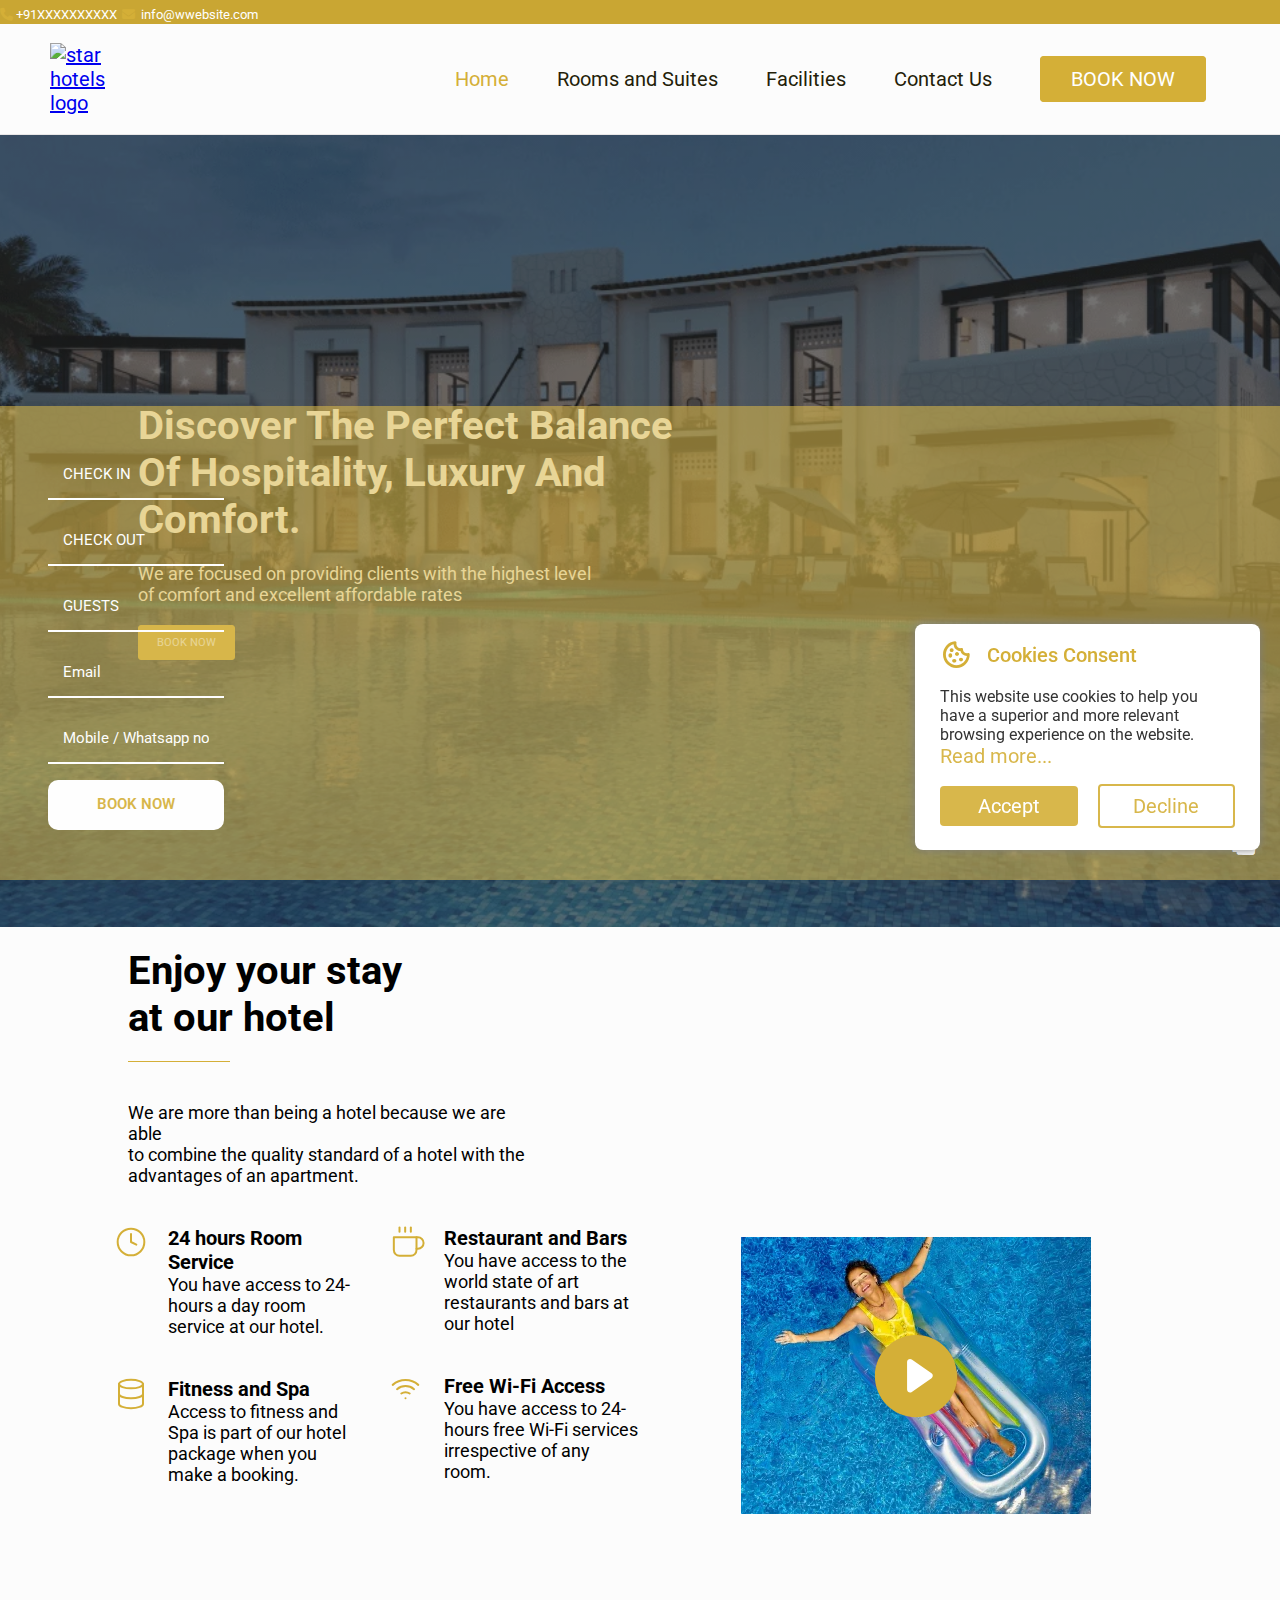
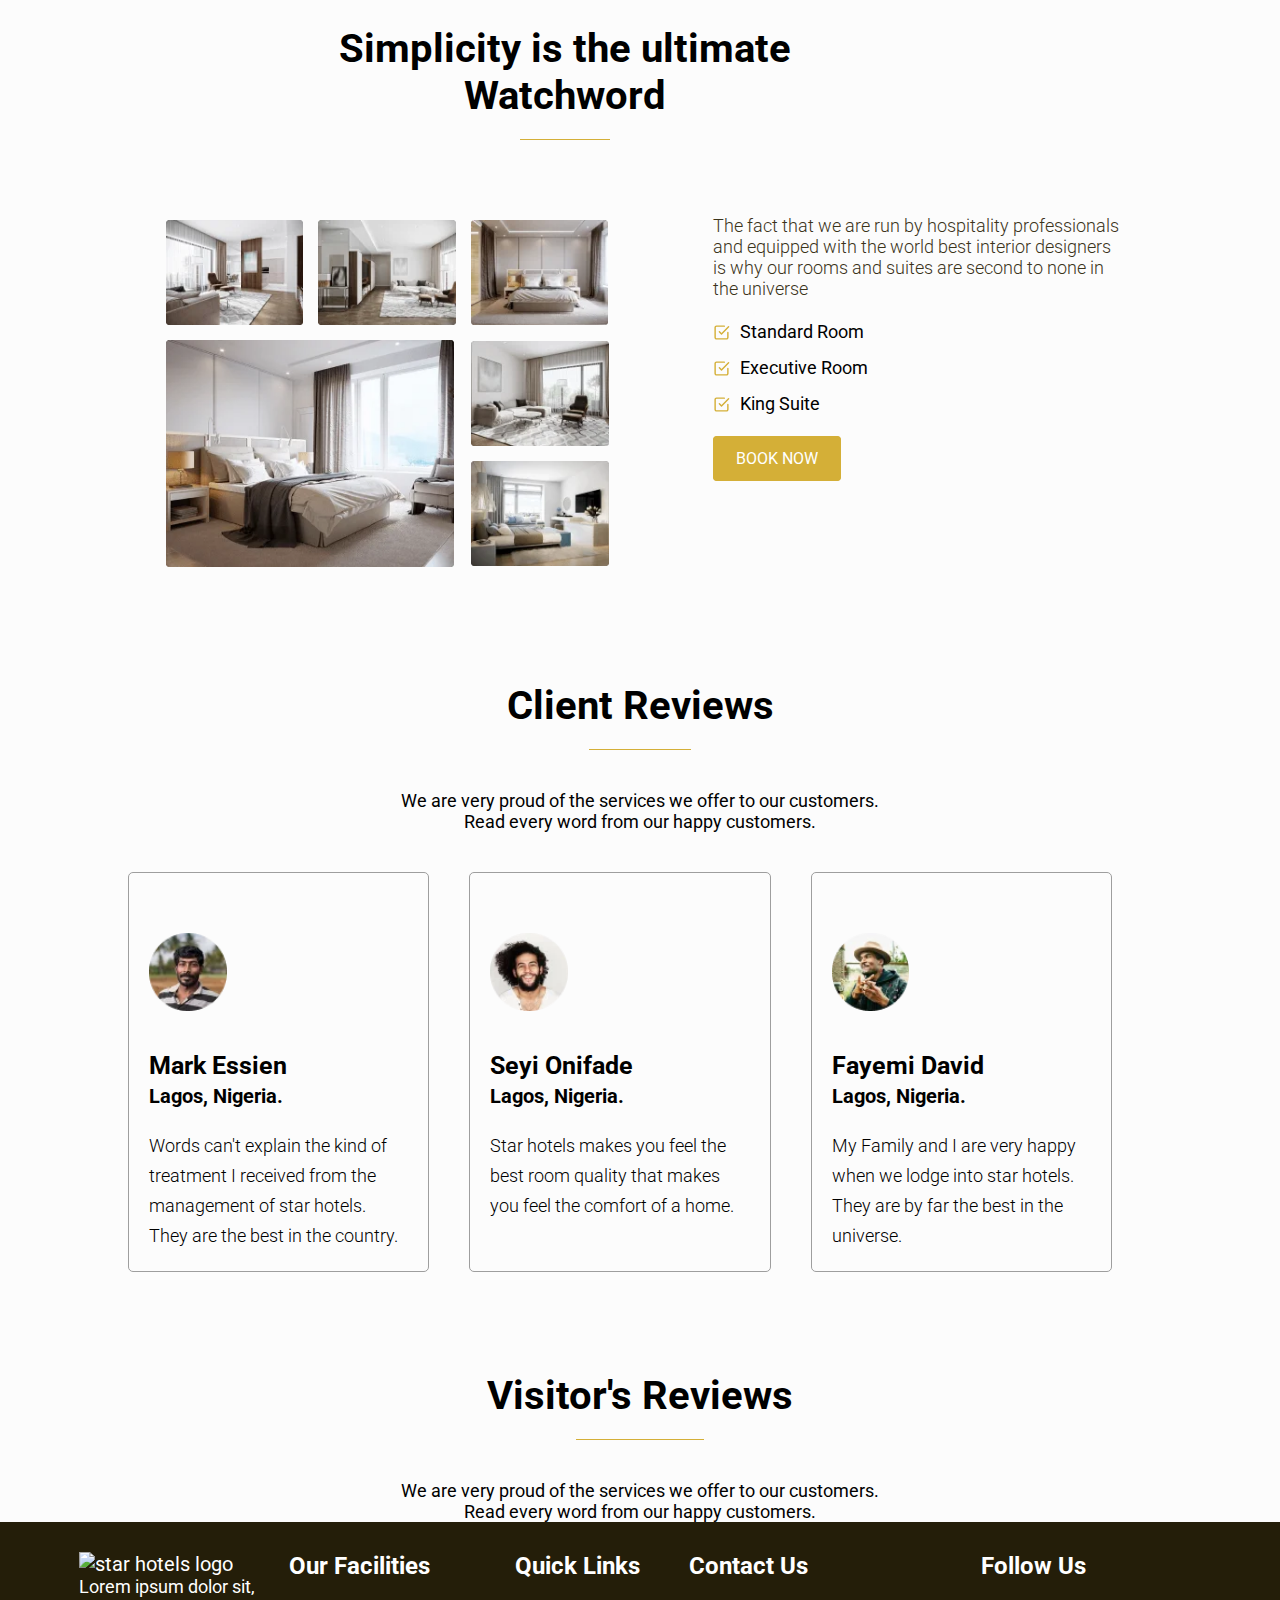
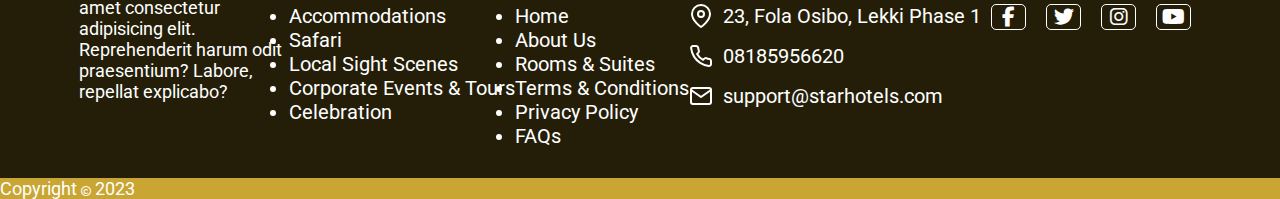
==== commit 16d6d89b: "Update index.html" ====
--- a/index.html
+++ b/index.html
@@ -119,7 +119,7 @@
 					</div>
 					<div class="input-group">
 						<i class="fa-solid fa-people-group"></i>
-						<input type="text" name="s" placeholder="GUESTS">
+						<input type="number" name="s" placeholder="GUESTS">
 					</div>
 					<div class="input-group">
 						<i class="fa-solid fa-envelope"></i>
--- a/assets/css/index.css
+++ b/assets/css/index.css
@@ -2,12 +2,152 @@
 
 * {
 	font-family: 'Roboto', sans-serif;
+}
+
+/* BOOK NOW SECTION */
+.trip-search-section .trip-search-inner {
+	background: #d4af3794;
+	box-shadow: 0px 15px 25px 0px rgba(0, 0, 0, 0.08);
+	padding: 36px 40px 42px;
+	position: relative;
+	-webkit-align-items: flex-end;
+	-moz-align-items: flex-end;
+	-ms-align-items: flex-end;
+	-ms-flex-align: flex-end;
+	align-items: flex-end;
+	-webkit-flex-wrap: wrap;
+	-moz-flex-wrap: wrap;
+	-ms-flex-wrap: wrap;
+	flex-wrap: wrap;
+	position: absolute;
+	bottom: 0;
+	left: 0;
+	width: 100%;
+	margin: 20px 0;
+}
+
+.trip-search-section .input-group {
+	width: 16%;
+	padding: 8px;
+}
+
+.trip-search-section .input-group i {
+	position: absolute;
+	bottom: 25px;
+	right: 25px;
+}
+
+.trip-search-section .input-group.width-col-1 {
+	width: 100%;
+}
+
+.trip-search-section label {
+	display: inline-block;
+	margin-bottom: 10px;
+	font-size: 15px;
+	font-weight: normal;
+}
+
+.trip-search-section label span {
+	margin-right: 8px;
+	font-size: 14px;
+}
+
+.trip-search-section input:focus {
+	outline: none;
+}
+
+.trip-search-section input::placeholder {
+	/* Firefox, Chrome, Opera */
+	color: white;
+}
+
+.trip-search-section input:-ms-input-placeholder {
+	/* Internet Explorer 10-11 */
+	color: white;
+}
+
+.trip-search-section input::-ms-input-placeholder {
+	/* Microsoft Edge */
+	color: white;
+}
+
+.trip-search-section select,
+.trip-search-section input {
+	background: transparent;
+	color: white;
+	border: none;
+	height: 50px;
+	padding: 0 15px;
+	width: 100%;
+	-webkit-box-shadow: none;
+	-moz-box-shadow: none;
+	-ms-box-shadow: none;
+	-o-box-shadow: none;
+	box-shadow: none;
+	line-height: 1.6;
+	border-bottom: 2px solid white;
+	font-size: 15px;
+}
+
+.trip-search-section input[type=submit] {
+	background-color: white;
+	color: #d4af37;
+	line-height: 1.3;
+	font-weight: 600;
+	margin-bottom: auto;
+	border: none;
+	border-radius: 10px;
+}
+
+.trip-search-section input[type=submit]:hover,
+.trip-search-section input[type=submit]:focus {
+	background-color: black;
+	color: #ffffff;
+}
+
+@media screen and (min-width: 576px) {
+	.trip-search-section .input-group {
+		width: 50%;
+	}
+
+	.trip-search-section .width-col-3 {
+		width: 33.33%;
+	}
+}
+
+@media only screen and (min-width: 915px) {
+	.trip-search-section .input-group {
+		width: 16%;
+	}
+}
+
+@media only screen and (max-width: 580px) {
+	.trip-search-section .input-group {
+		width: 100%;
+	}
+
+	.trip-search-section .trip-search-inner {
+		position: initial;
+		padding: 20px;
+		margin-bottom: 20px;
+	}
+}
+
+.home-banner-section .trip-search-section .trip-search-inner {
+	color: #ffffff;
+	padding: 30px;
+}
+
+.home-banner-section .trip-search-section .trip-search-inner input[type=submit] {
+	margin-top: 10px;
 }
 
 
 /* COOKIE CONSENT POPUP START*/
 .wrapper {
 	position: fixed;
+	z-index: 99;
 	bottom: 50px;
 	right: -370px;
 	max-width: 345px;
@@ -17,47 +157,55 @@
 	padding: 15px 25px 22px;
 	transition: right 0.3s ease;
 	box-shadow: 0 0 10px gray;
-	z-index: 99;
-}
-
-  .wrapper.show {
+}
+
+.wrapper.show {
 	right: 20px;
-  }
-  .wrapper header {
+}
+
+.wrapper header {
 	display: flex;
 	align-items: center;
 	column-gap: 15px;
-  }
-  header i {
+}
+
+header i {
 	color: #d4af37;
 	font-size: 32px;
-  }
-  header h3 {
+}
+
+header h3 {
 	color: #d4af37;
 	font-weight: 500;
-  }
-  .wrapper .data {
+}
+
+.wrapper .data {
 	margin-top: 16px;
-  }
-  .wrapper .data p {
+}
+
+.wrapper .data p {
 	color: #333;
 	font-size: 16px;
-  }
-  .data p a {
+}
+
+.data p a {
 	color: #d8b74b;
 	text-decoration: none;
-  }
-  .data p a:hover {
+}
+
+.data p a:hover {
 	text-decoration: underline;
-  }
-  .wrapper .buttons {
+}
+
+.wrapper .buttons {
 	margin-top: 16px;
 	width: 100%;
 	display: flex;
 	align-items: center;
 	justify-content: space-between;
-  }
-  .buttons .button {
+}
+
+.buttons .button {
 	border: none;
 	color: #fff;
 	padding: 8px 0;
@@ -66,19 +214,23 @@
 	cursor: pointer;
 	width: calc(100% / 2 - 10px);
 	transition: all 0.2s ease;
-  }
-  .buttons #acceptBtn:hover {
+}
+
+.buttons #acceptBtn:hover {
 	background-color: #d8b74b;
-  }
-  #declineBtn {
+}
+
+#declineBtn {
 	border: 2px solid #d8b74b;
 	background-color: #fff;
 	color: #d8b74b;
-  }
-  #declineBtn:hover {
+}
+
+#declineBtn:hover {
 	background-color: #d8b74b;
 	color: #fff;
-  }
+}
+
 /* COOKIE CONSENT POPUP END*/
 
 
@@ -122,14 +274,17 @@
 p {
 	font-size: 18px;
 }
+
 h2 {
 	font-size: 40px;
 }
+
 .row {
 	display: flex;
 	flex-wrap: wrap;
 	justify-content: center;
 }
+
 .col {
 	padding: 5px;
 	flex-wrap: nowrap;
@@ -164,6 +319,7 @@
 	flex-direction: column;
 	margin-top: 1px;
 }
+
 /* Header section--------------------- */
 .page-header-container {
 	margin-bottom: 70px;
@@ -174,6 +330,7 @@
 	justify-content: flex-end;
 	padding-right: 100px;
 }
+
 .page-header {
 	/* font-weight: 500; */
 	text-align: center;
@@ -223,7 +380,7 @@
 	/* border: 1px solid white; */
 }
 
-.jumbotron-left > * {
+.jumbotron-left>* {
 	margin: 0.5rem;
 }
 
@@ -250,11 +407,13 @@
 	min-height: 60%;
 	border-radius: 5px;
 }
+
 .jumbotron-form p {
 	margin-bottom: 1em;
 	text-align: center;
 	font-size: 18px;
 }
+
 .jumbotron-form input {
 	outline: none;
 	width: 80%;
@@ -279,16 +438,20 @@
 	display: flex;
 	flex-direction: column;
 }
+
 .enjoy-header {
 	width: 80%;
 	margin: 1em auto;
 }
+
 .enjoy-header h1 {
 	padding-top: 2em;
 }
-.enjoy-header > p {
+
+.enjoy-header>p {
 	width: 40%;
 }
+
 .enjoy-services {
 	display: flex;
 	flex-direction: row;
@@ -297,19 +460,23 @@
 	margin-bottom: 5em;
 	/* border: 1px solid black; */
 }
+
 .enjoy-services h2 {
 	margin-bottom: 1em;
 }
+
 .first-col {
 	/* border: 1px solid black; */
 	flex: 1;
 	margin-right: 2em;
 }
+
 .sec-col {
 	/* border: 1px solid black; */
 	flex: 1;
 	margin-right: 2em;
 }
+
 .third-col {
 	/* border: 1px solid black; */
 	flex: 2;
@@ -325,6 +492,7 @@
 	margin-bottom: 2em;
 	position: relative;
 }
+
 .enjoy__clock-icon,
 .enjoy__fitness-icon,
 .enjoy__wifi-icon,
@@ -389,10 +557,12 @@
 	margin-right: 10px;
 }
 
-.btn-fill,.book-btn {
+.btn-fill,
+.book-btn {
 	background-color: #d4af37 !important;
 	color: #fff !important;
 }
+
 .rates {
 	border-radius: 5px;
 }
@@ -438,20 +608,24 @@
 	flex-direction: column;
 	justify-content: center;
 }
+
 .review-header {
 	display: flex;
 	flex-direction: column;
 	justify-content: center;
 	align-items: center;
 }
-.review-header > p {
+
+.review-header>p {
 	text-align: center;
 }
+
 .cards-container {
 	display: flex;
 	margin-top: 2em;
 	margin-bottom: 4em;
 }
+
 .card {
 	flex: 1;
 	border: 1px solid rgb(158, 158, 158);
@@ -464,16 +638,20 @@
 	padding: 1em 1em 1em 1em;
 	line-height: 1.5em;
 }
+
 .card-title {
 	font-size: 25px;
 }
+
 .card-avi {
 	width: 30%;
 	margin: 2em 0;
 }
+
 .card-subtitle {
 	margin-bottom: 1em;
 }
+
 .card-desc {
 	font-size: 18px;
 	font-weight: 300;
@@ -487,6 +665,7 @@
 	.image-col {
 		margin: auto;
 	}
+
 	.jumbotron-container {
 		width: 100%;
 		flex-direction: column;
@@ -510,14 +689,17 @@
 	.enjoy-services {
 		flex-direction: column;
 	}
+
 	.enjoy-header,
 	.enjoy-container,
 	.enjoy-header h1 {
 		text-align: center;
 	}
-	.enjoy-header > p {
-		width: 100%;
-	}
+
+	.enjoy-header>p {
+		width: 100%;
+	}
+
 	/* Enjoy section icons for mobile */
 	.enjoy__clock-icon,
 	.enjoy__fitness-icon,
@@ -526,17 +708,21 @@
 		position: unset;
 		padding: 0.5rem;
 	}
+
 	.page-header {
 		text-align: center;
 		padding: 1rem;
 		font-size: 30px;
 	}
+
 	.cards-container {
 		flex-direction: column;
 	}
+
 	.card {
 		margin-bottom: 1em;
 	}
+
 	.page-header:after {
 		margin: 0.5em auto 0 auto;
 		height: 2px;
@@ -545,6 +731,7 @@
 	.page-header-container {
 		margin-bottom: 10px;
 	}
+
 	.btn-large {
 		margin-bottom: 1em;
 		margin: auto;
@@ -556,6 +743,7 @@
 	.horizontal {
 		margin: 1em auto 2em auto;
 	}
+
 	.jumbotron-form {
 		width: 90%;
 		margin: 1em auto;
@@ -566,6 +754,7 @@
 		font-size: 20px;
 		text-align: center;
 	}
+
 	.jumbotron-form p {
 		font-size: 17px;
 	}
@@ -573,6 +762,7 @@
 	.jumbotron-form p br {
 		display: none;
 	}
+
 	.jumbotron-left p {
 		font-size: 18px;
 		width: 100%;
@@ -584,6 +774,7 @@
 	.jumbotron-right {
 		flex: 1;
 	}
+
 	.jumbotron-form button {
 		margin-bottom: 1em;
 	}
@@ -673,6 +864,7 @@
 	.img-hide {
 		display: none;
 	}
+
 	.review-title {
 		text-align: center;
 		font-size: 30px;
@@ -717,22 +909,27 @@
 		flex-direction: column;
 		align-items: center;
 	}
+
 	.btn-large {
 		margin: 0.5em auto 1em 1em;
 	}
+
 	.jumbotron-form {
 		width: 100%;
 		margin: 1em auto;
 		padding: 1em 0.5em;
 	}
+
 	.enjoy-header,
 	.enjoy-container,
 	.enjoy-header h1 {
 		text-align: center;
 	}
-	.enjoy-header > p {
-		width: 100%;
-	}
+
+	.enjoy-header>p {
+		width: 100%;
+	}
+
 	.enjoy-services {
 		flex-direction: column;
 	}
@@ -744,29 +941,36 @@
 	.card {
 		margin-bottom: 1em;
 	}
+
 	.page-header:after {
 		margin: 0.5em auto 0 auto;
 	}
+
 	.btn-large {
 		margin-bottom: 1em;
 	}
+
 	.jumbotron-left h1 {
 		font-size: 50px;
 		margin-top: 1em;
 	}
+
 	.horizontal {
 		margin: 1em auto 2em auto;
 	}
 }
+
 @media only screen and (min-width: 700px) {
 	.jumbotron-form {
 		margin: 1em 0;
 	}
+
 	.jumbotron-form h3 {
 		padding-top: 1em;
 		font-size: 25px;
 		text-align: center;
 	}
+
 	.jumbotron-form p {
 		font-size: 18px;
 	}
@@ -775,12 +979,14 @@
 		margin-bottom: 1em;
 	}
 }
+
 @media only screen and (min-width: 954px) {
 	.jumbotron-container {
 		width: 100%;
 		flex-direction: row;
 		align-items: center;
 	}
+
 	.enjoy-services {
 		flex-direction: row;
 	}
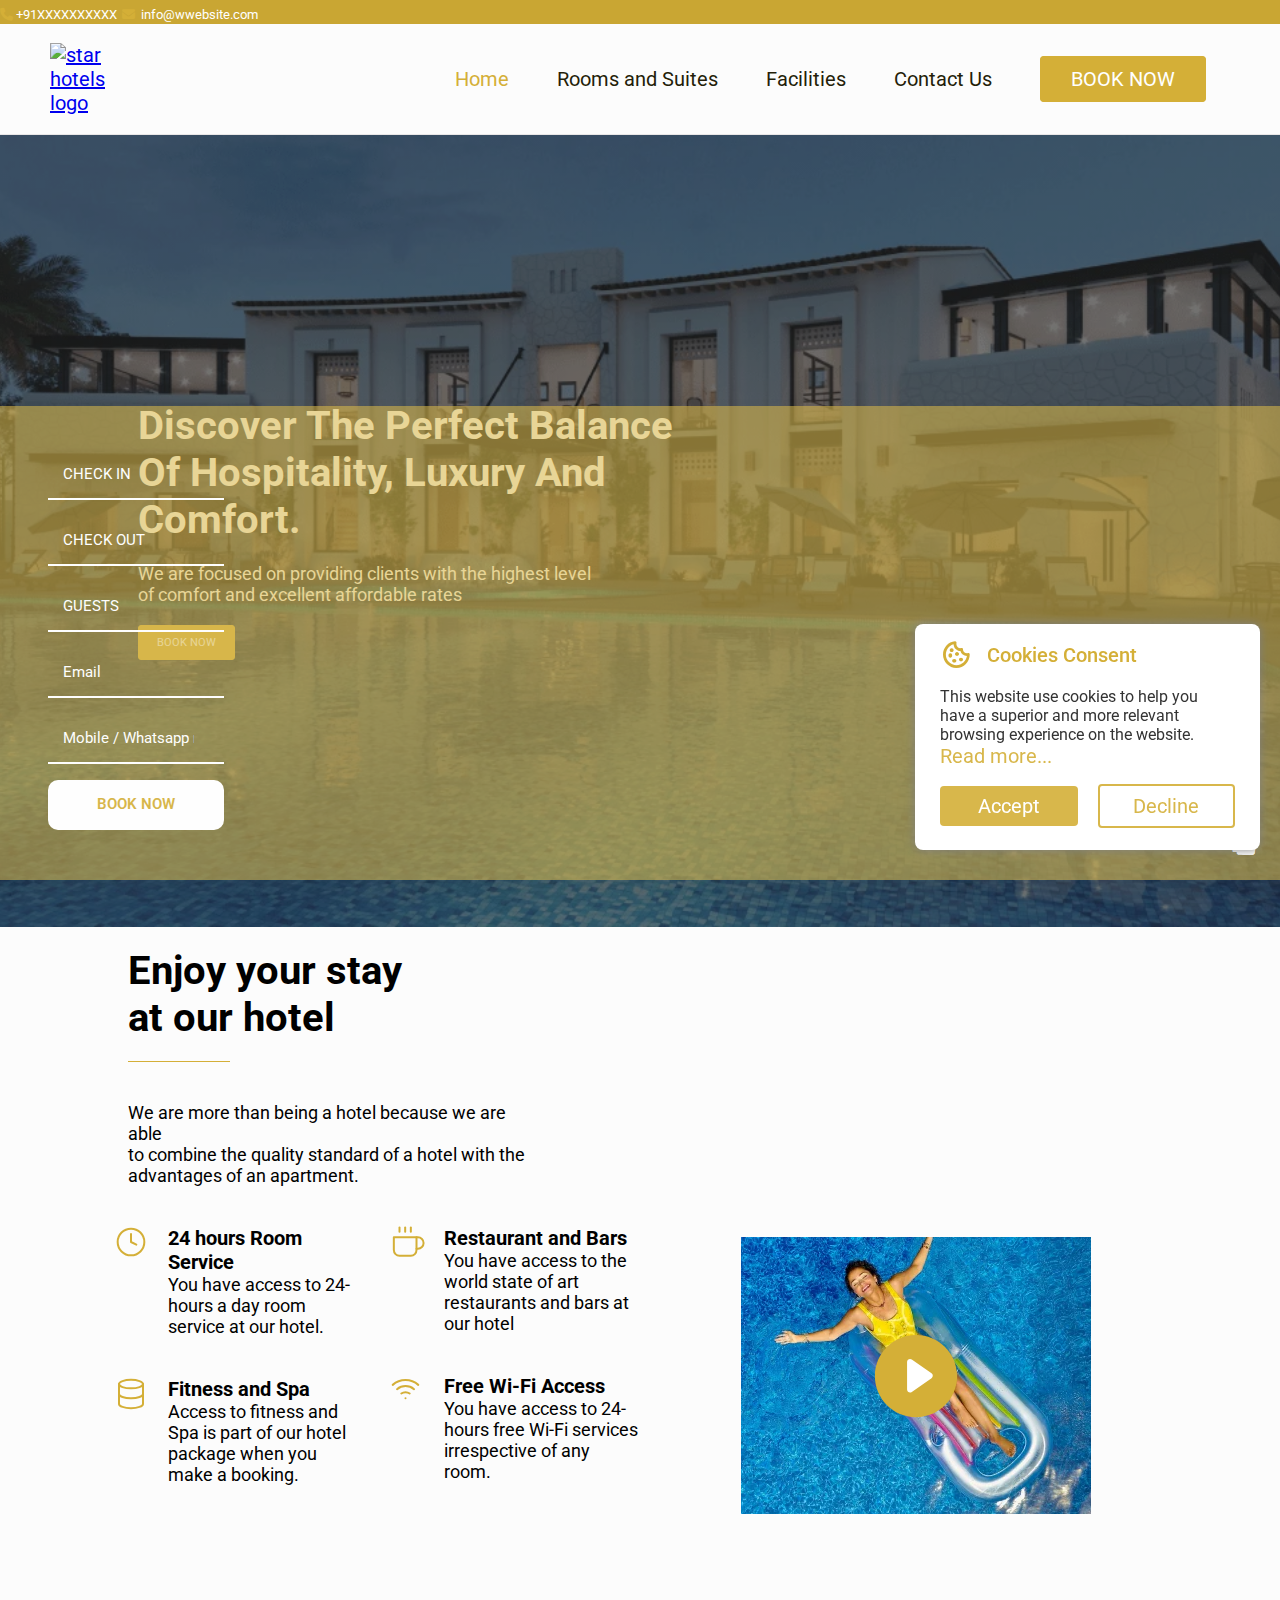
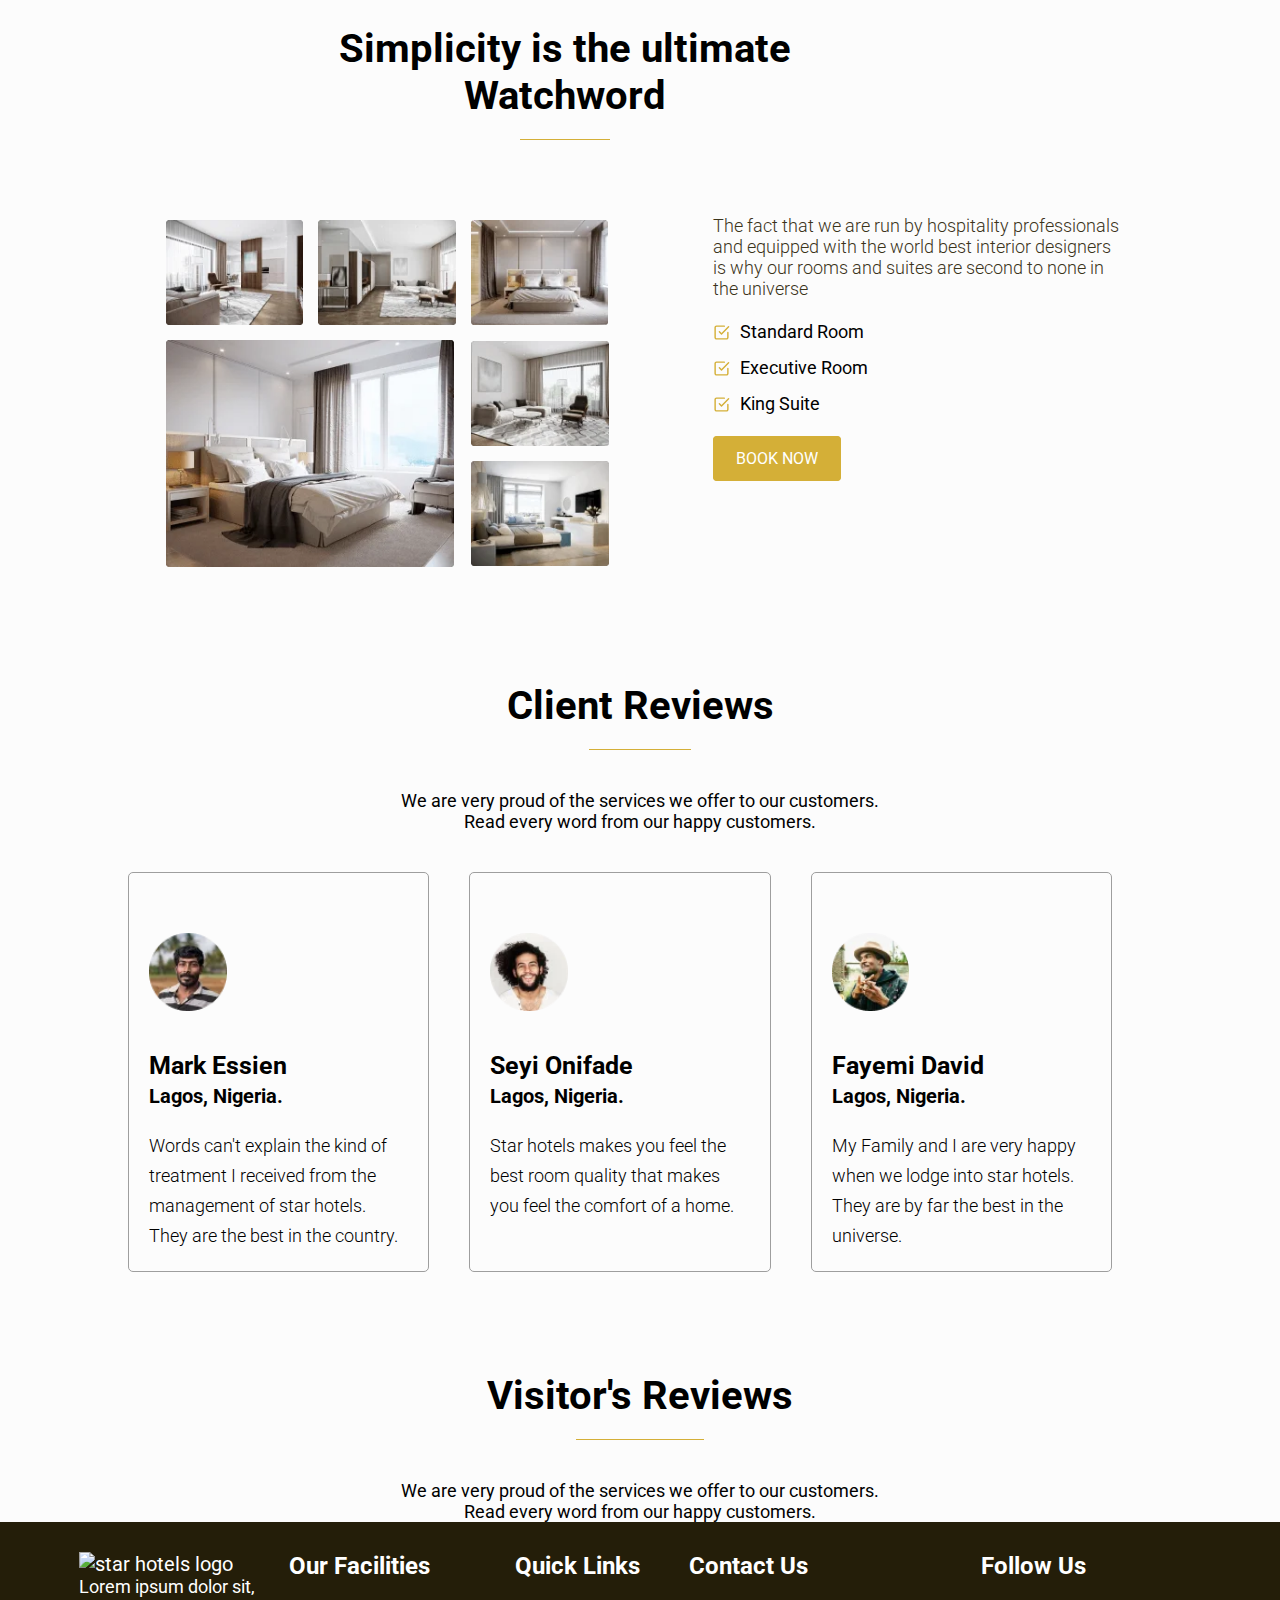
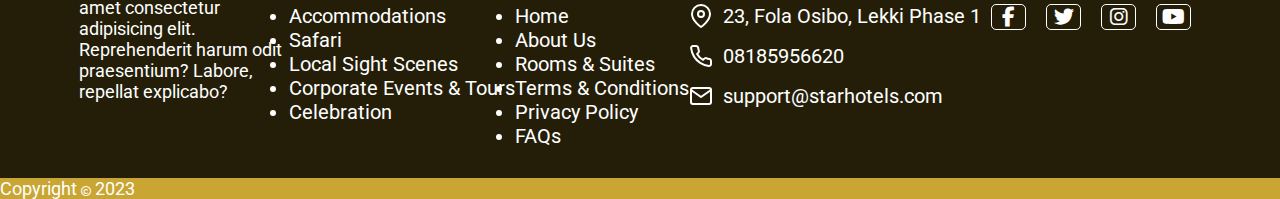
==== commit 89674e9d: "Update index.html" ====
--- a/index.html
+++ b/index.html
@@ -127,7 +127,7 @@
 					</div>
 					<div class="input-group">
 						<i class="fa-solid fa-mobile"></i>
-						<input type="text" name="s" placeholder="Mobile / Whatsapp no.">
+						<input type="number" name="s" placeholder="Mobile / Whatsapp no.">
 					</div>
 
 
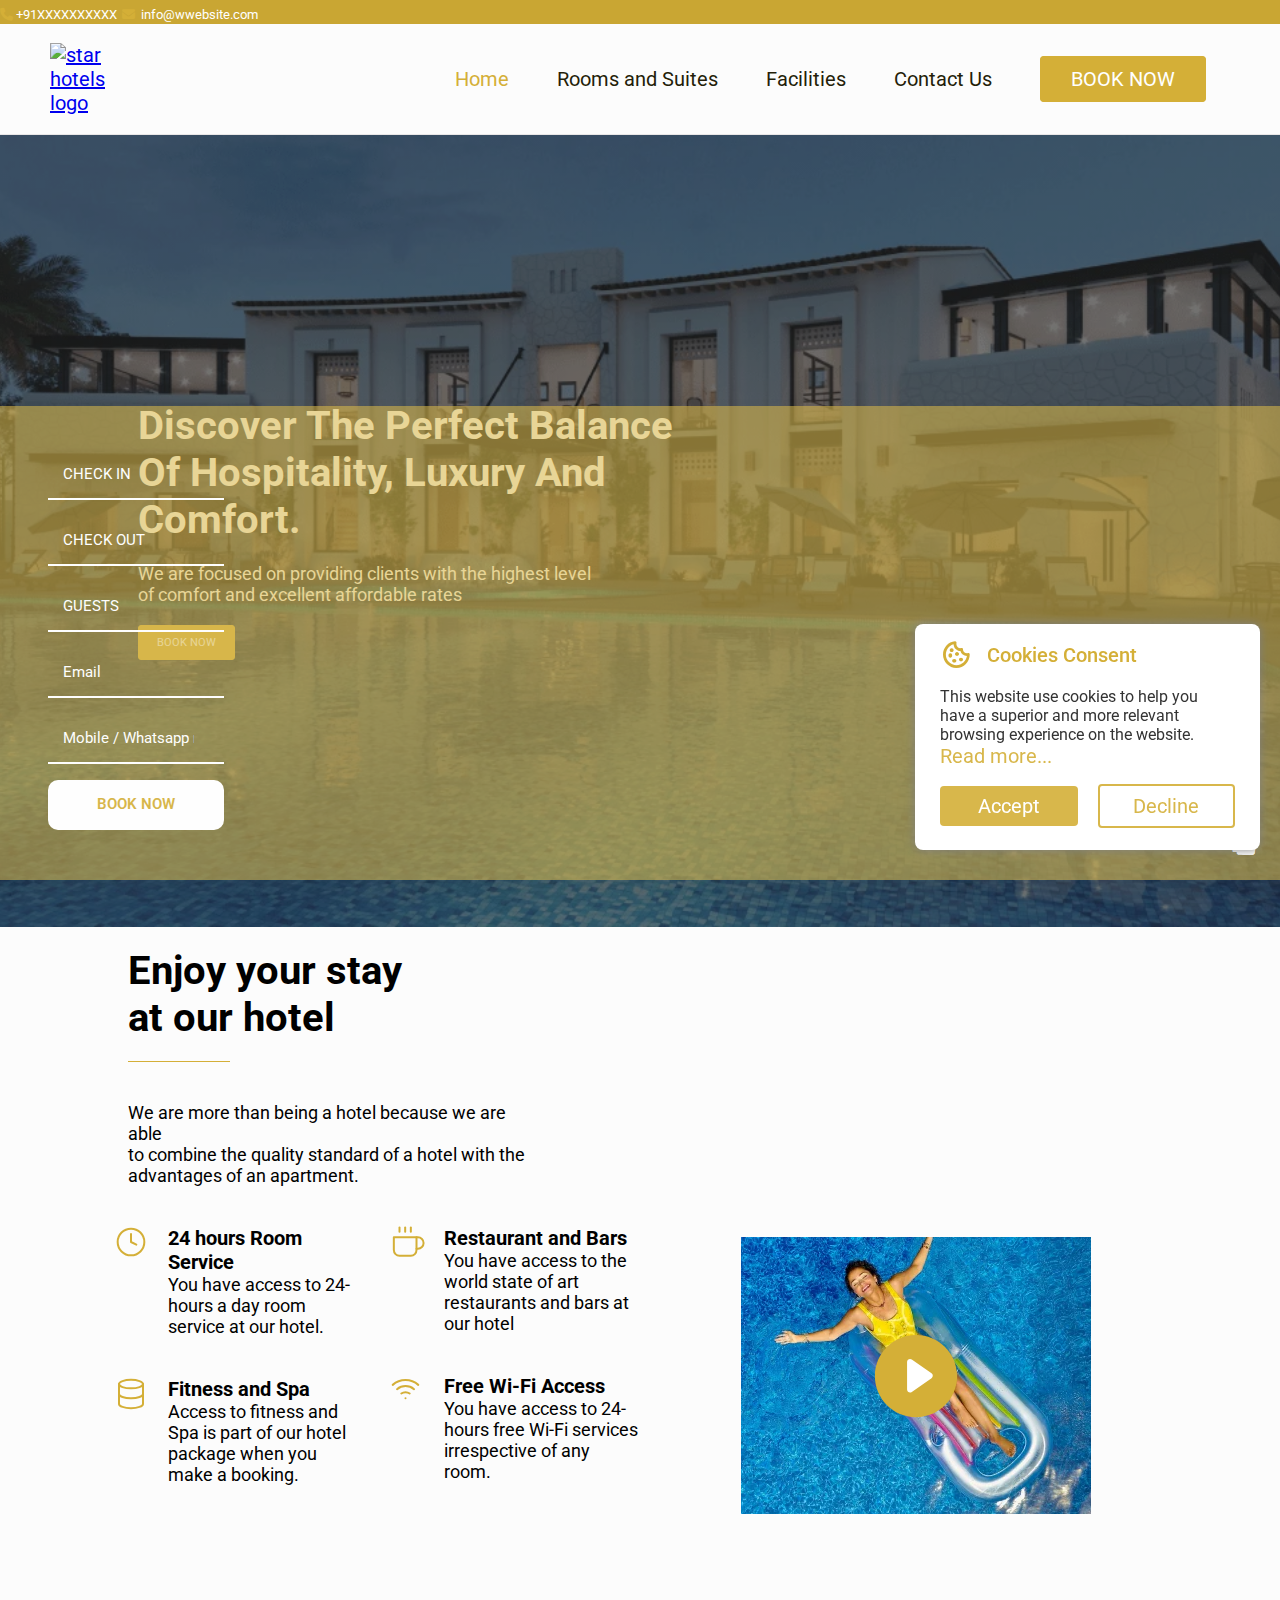
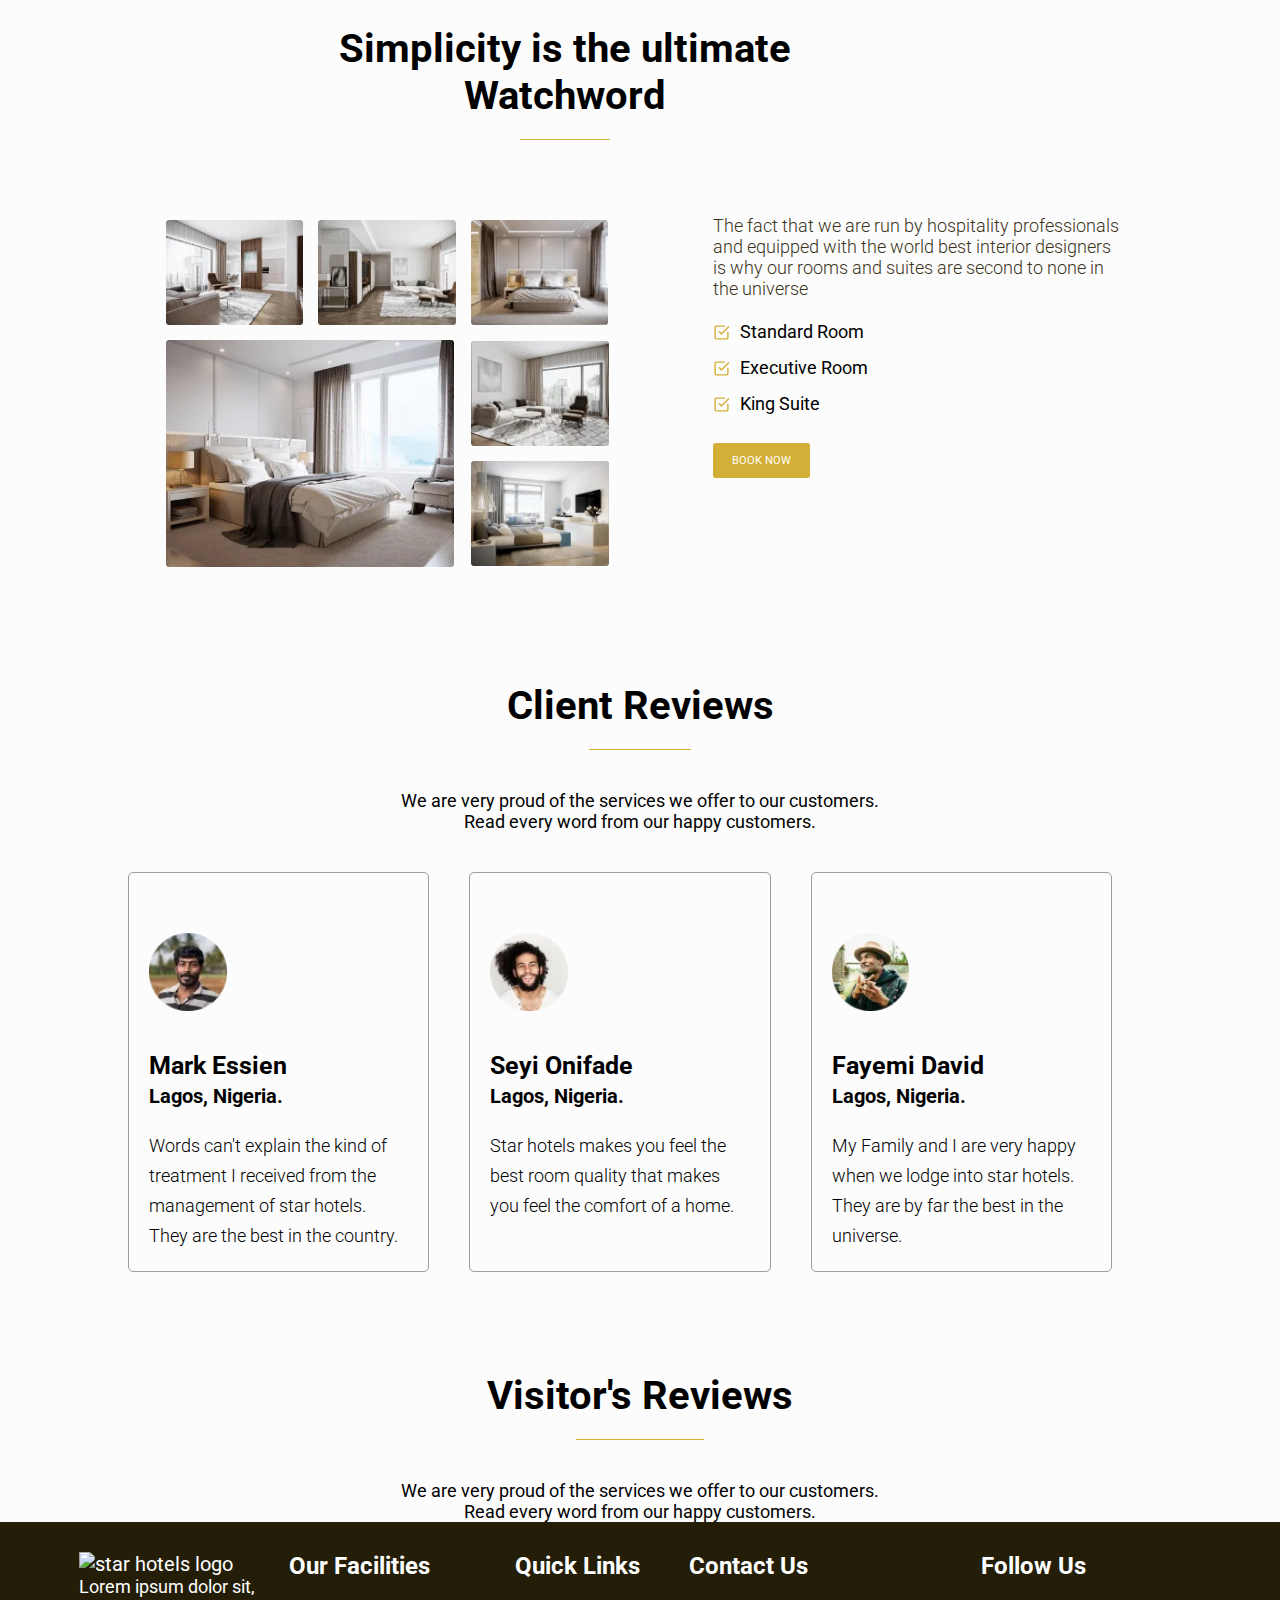
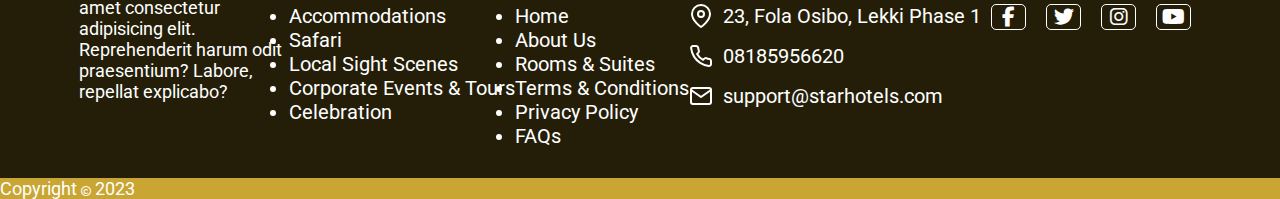
==== commit f2f2ef4e: "Update index.html" ====
--- a/index.html
+++ b/index.html
@@ -241,7 +241,7 @@
 						</div>
 					</li>
 				</ul>
-				<a href="https://timbu.com/search?query=hotel" class="book-btn btn btn-fill btn-large centered">Book
+				<a href="https://timbu.com/search?query=hotel" class="book-btn btn btn-fill centered">Book
 					Now</a>
 			</div>
 		</div>
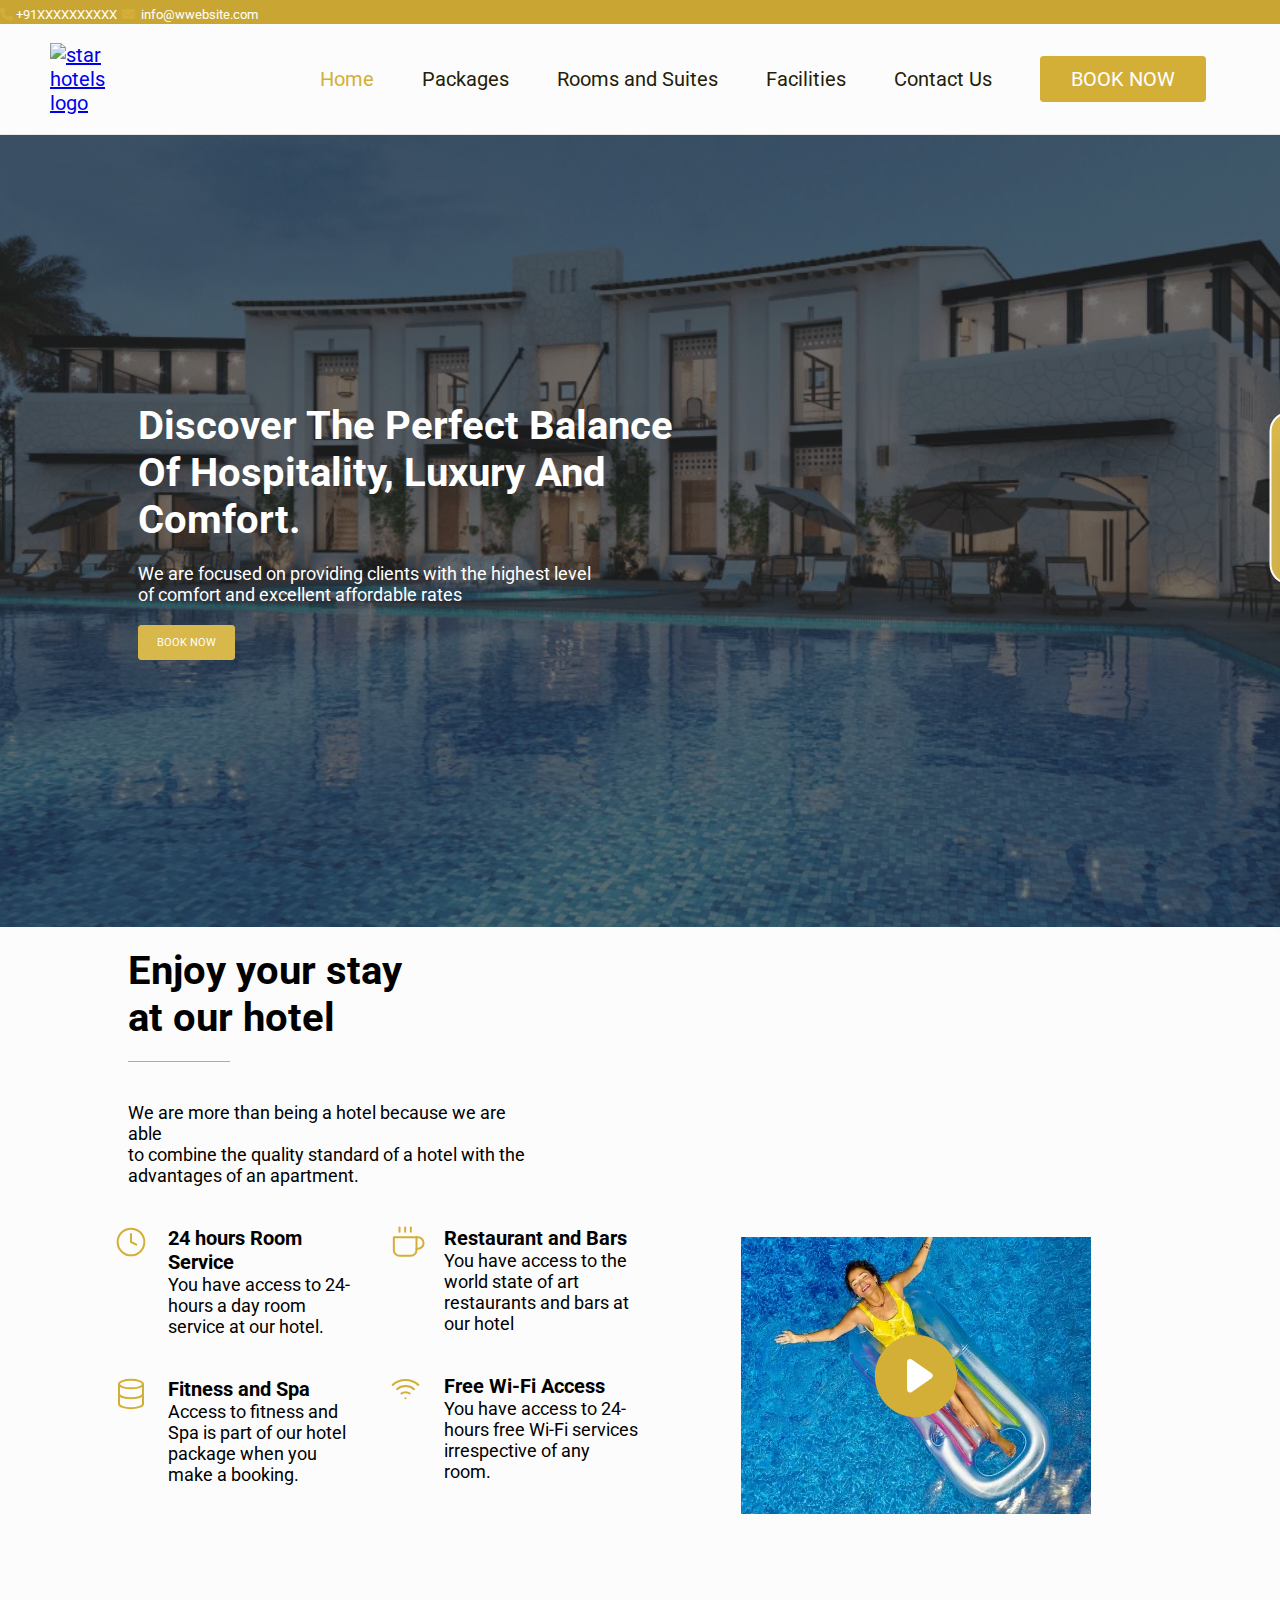
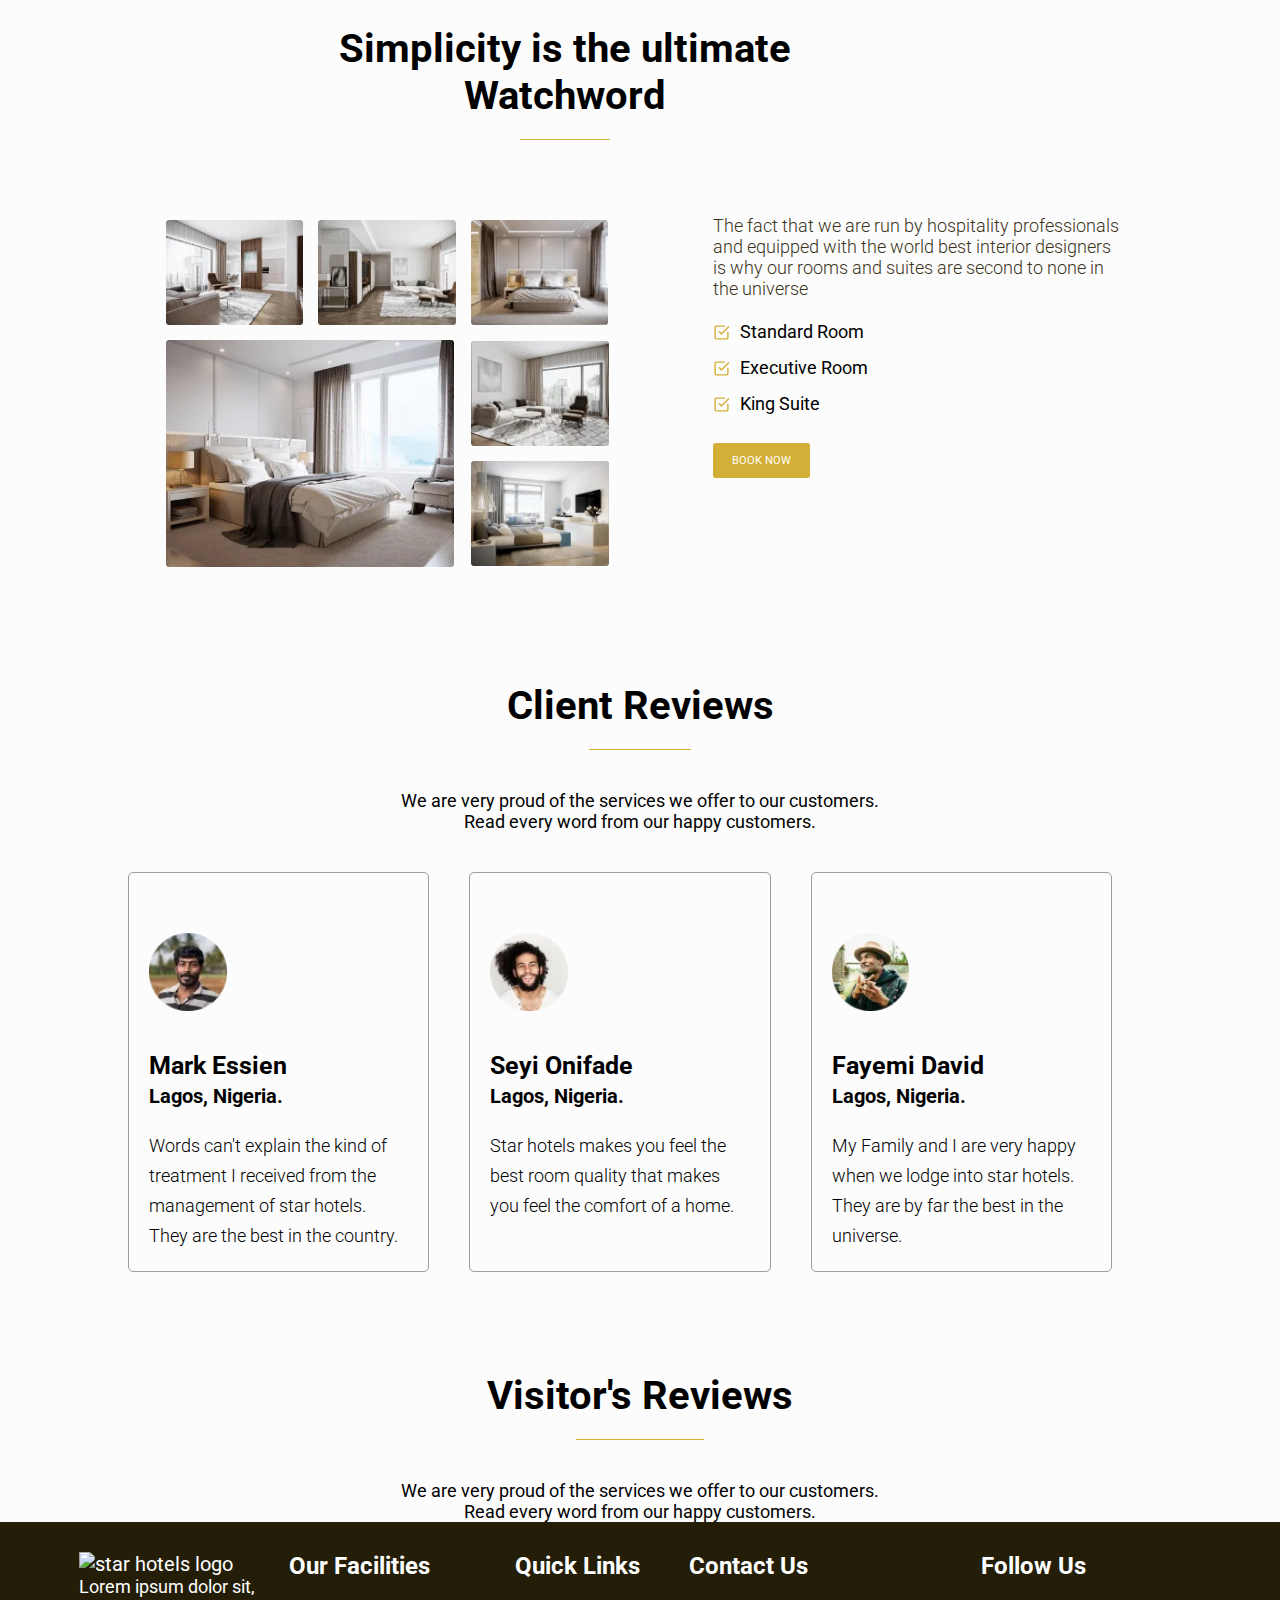
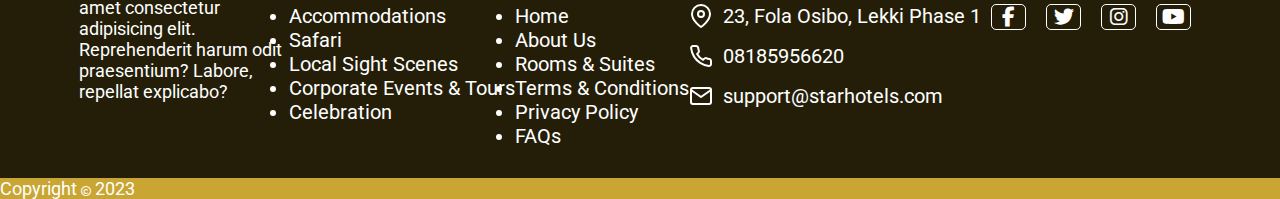
==== commit 8b010d8b: "12/6/23 update" ====
--- a/index.html
+++ b/index.html
@@ -58,6 +58,9 @@
 				<ul class="header-nav-lists m-0">
 					<li class="header-nav-list">
 						<a class="header-nav-link header-active" href="index.html">Home</a>
+					</li>
+					<li class="header-nav-list">
+						<a class="header-nav-link " href="packages.html">Packages</a>
 					</li>
 					<li class="header-nav-list"><a class="header-nav-link" href="rooms-and-suites.html">Rooms and
 							Suites</a></li>
@@ -102,41 +105,51 @@
 			</form>
 		</div> -->
 		<div class="trip-search-section shape-search-section">
-			<div class="slider-shape"></div>
+
 			<div class="container">
-				<div class="trip-search-inner white-bg d-flex">
-					<div class="input-group width-col-3" >
-
-						<i class="fa-solid fa-calendar-days"></i>
-						<input class="input-date-picker" type="text" name="s" placeholder="CHECK IN" autocomplete="off"
-							readonly="readonly" id="CHECK-IN">
-					</div>
-					<div class="input-group width-col-3">
-
-						<i class="fa-solid fa-calendar-days"></i>
-						<input class="input-date-picker" type="text" name="s" placeholder="CHECK OUT" autocomplete="off"
-							readonly="readonly" id="CHECK-OUT">
-					</div>
-					<div class="input-group">
-						<i class="fa-solid fa-people-group"></i>
-						<input type="number" name="s" placeholder="GUESTS">
-					</div>
-					<div class="input-group">
-						<i class="fa-solid fa-envelope"></i>
-						<input type="email" name="s" placeholder="Email">
-					</div>
-					<div class="input-group">
-						<i class="fa-solid fa-mobile"></i>
-						<input type="number" name="s" placeholder="Mobile / Whatsapp no.">
-					</div>
-
-
-
-
-
-					<div class="input-group width-col-3">
-						<input type="submit" name="travel-search" value="BOOK NOW">
-					</div>
+
+				<div class="trip-booking white-bg d-flex">
+					<div class="slider-shape"><small>QUICK BOOKING</small></div>
+					<form action="" class="d-flex trip-search-inner">
+						<div class="input-group width-col-3">
+
+							<i class="fa-solid fa-calendar-days"></i>
+							<input class="input-date-picker" type="text" name="s" placeholder="CHECK IN"
+								autocomplete="off" readonly="readonly" id="CHECK-IN">
+						</div>
+						<div class="input-group width-col-3">
+
+							<i class="fa-solid fa-calendar-days"></i>
+							<input class="input-date-picker" type="text" name="s" placeholder="CHECK OUT"
+								autocomplete="off" readonly="readonly" id="CHECK-OUT">
+						</div>
+						<div class="input-group">
+							<i class="fa-solid fa-people-group"></i>
+							<input type="number" name="s" placeholder="GUESTS">
+						</div>
+						<div class="input-group">
+							<i class="fa-solid fa-envelope"></i>
+							<input type="email" name="s" placeholder="Email">
+						</div>
+						<div class="input-group">
+							<i class="fa-solid fa-mobile"></i>
+							<input type="number" name="s" placeholder="Mobile / Whatsapp no.">
+						</div>
+
+
+
+
+
+						<div class="input-group width-col-3">
+							<input type="submit" name="travel-search" value="BOOK NOW">
+						</div>
+					</form>
+					<div class="close-slide">
+						
+						<small>CLOSE</small>
+						<i class="fa-solid fa-arrow-right-from-bracket"></i>
+					</div>
+
 				</div>
 			</div>
 		</div>
@@ -297,18 +310,45 @@
 	</div>
 
 	<!-- 	VISITORS REVIEW -->
-	
+
 	<section>
 		<div class="review-header">
 			<h2 class="review-title">
 				Visitor's Reviews
 			</h2>
 			<hr class="horizontal">
-			<p class="">We are very proud of the services we offer to our customers.<br>Read every word from our happy customers.</p>
-		</div>
-	
-	<div class='sk-ww-google-reviews my-4' data-embed-id='149033'></div>
+			<p class="">We are very proud of the services we offer to our customers.<br>Read every word from our happy
+				customers.</p>
+		</div>
+
+		<div class='sk-ww-google-reviews my-4' data-embed-id='149033'></div>
 	</section>
+
+	<!-- 	VISITORS REVIEW -->
+
+	<!-- OFFER PAGE POP UP -->
+	<section>
+		<div class="offer-modal">
+			<div class="offer-modal-content">
+				<div class="offer-modal-content-body pb-5">
+					<div class="close-offer">
+						<i class="fa-solid fa-circle-xmark"></i>
+					</div>
+
+					<div class="offer-value">
+						<h1 class="px-5 pt-5 text-center h1 fw-bolder text-white">SAVE <span>30%</span> OFF ON YOUR NEXT
+							PURCHASE</h1>
+						<p class="text-center px-5 fw-bolder">Sign up to our newsletter and get your coupon code</p>
+						<form action="" class="d-flex flex-column justify-content-center align-items-center">
+							<input type="text" placeholder="Enter Your Email Id">
+							<button type="submit ">GET YOUR CODE</button>
+						</form>
+					</div>
+				</div>
+			</div>
+		</div>
+	</section>
+	<!-- OFFER PAGE POP UP -->
 
 
 	<footer class="footer">
@@ -469,10 +509,12 @@
 		</div>
 	</div>
 
+
+
 	<script src="https://cdnjs.cloudflare.com/ajax/libs/jquery/3.7.0/jquery.min.js"
 		integrity="sha512-3gJwYpMe3QewGELv8k/BX9vcqhryRdzRMxVfq6ngyWXwo03GFEzjsUm8Q7RZcHPHksttq7/GFoxjCVUjkjvPdw=="
 		crossorigin="anonymous" referrerpolicy="no-referrer">
-	</script>
+		</script>
 
 	<script defer async>
 		(() => {
@@ -489,10 +531,10 @@
 	<script>
 		flatpickr("#CHECK-IN , #CHECK-OUT", {});
 	</script>
-	
+
 	<script src="assets/js/app.js"></script>
 	<script src='https://widgets.sociablekit.com/google-reviews/widget.js' async defer></script>
 
 </body>
 
-</html>
+</html>--- a/assets/css/index.css
+++ b/assets/css/index.css
@@ -4,9 +4,66 @@
 	font-family: 'Roboto', sans-serif;
 }
 
+
+hr {
+	width: 100%;
+}
+
 /* BOOK NOW SECTION */
+.trip-booking{
+	position: fixed;
+	bottom: -30px;
+	right: -100%;
+	width: 100%;
+	margin: 20px 0;
+	z-index: 999;
+	transition: 0.5s;
+}
+
+.slider-shape {
+	position: absolute;
+	transform: rotate(90deg);
+	top: 43px;
+	left: -78px;
+	font-size: 15px;
+	border: 2px solid white;
+	padding: 5px 10px;
+	border-radius: 0px 0px 20px 20px;
+	background-color: #d4af37;
+	cursor: pointer;
+}
+
+.slider-shape:hover {
+	background-color: white;
+	border-color: #d4af37;
+	color: #d4af37;
+}
+
+.close-slide i,
+.close-slide small{
+	font-size: 10px;
+}
+
+.close-slide{
+	position: absolute;
+    color: white;
+    right: 0;
+    top: 0;
+    border-bottom: 1px solid white;
+    border-left: 1px solid white;
+    padding: 0 10px;
+	cursor: pointer;
+}
+
+.active-slider{
+	right: 0;
+	transition: 0.5s;
+}
+
+
+
 .trip-search-section .trip-search-inner {
-	background: #d4af3794;
+	background: #d4af37;
 	box-shadow: 0px 15px 25px 0px rgba(0, 0, 0, 0.08);
 	padding: 36px 40px 42px;
 	position: relative;
@@ -19,11 +76,7 @@
 	-moz-flex-wrap: wrap;
 	-ms-flex-wrap: wrap;
 	flex-wrap: wrap;
-	position: absolute;
-	bottom: 0;
-	left: 0;
-	width: 100%;
-	margin: 20px 0;
+	
 }
 
 .trip-search-section .input-group {
@@ -483,7 +536,7 @@
 	display: flex;
 	justify-content: center;
 	align-items: center;
-	position: relative;
+	
 }
 
 .upper,
@@ -627,6 +680,7 @@
 }
 
 .card {
+	position: initial !important;
 	flex: 1;
 	border: 1px solid rgb(158, 158, 158);
 	min-height: 40vh;
@@ -991,3 +1045,115 @@
 		flex-direction: row;
 	}
 }
+
+
+/* OFFER POP UP */
+.offer-modal {
+	height: 100vh;
+	width: 100%;
+	background-color: rgba(0, 0, 0, 0.404);
+	position: fixed;
+	top: 0;
+	left: 0;
+	z-index: 9999;
+	display: none;
+
+}
+
+.offer-modal-content {
+	height: 100%;
+	display: flex;
+	align-items: center;
+	justify-content: center;
+}
+
+.offer-modal-content-body {
+	width: 60%;
+	background: linear-gradient(#d4af37c0, rgba(255, 255, 255, 0.445)), url(/assets/img/desert_landscape_with_man_and_camel_desert_wallpaper.jpg);
+	background-position: left;
+	background-size: cover;
+	position: relative;
+}
+
+.offer-modal-content-body form input {
+	padding: 10px;
+	border: none;
+}
+
+.offer-modal-content-body form input:focus {
+	border: none;
+	outline: none;
+}
+
+.offer-modal-content-body form input::placeholder {
+	color: #bdb7b7;
+}
+
+.offer-modal-content-body form button {
+	margin-top: 20px;
+	background-color: #ebc032da;
+	color: white;
+	padding: 10px 20px;
+	border: 1px solid white;
+	font-weight: bold;
+}
+
+.offer-modal-content-body form button:hover {
+	background: rgba(0, 0, 0, 0.74);
+}
+
+
+.offer-value h1 {
+	font-size: 50px;
+	font-family: Verdana, Geneva, Tahoma, sans-serif;
+}
+
+.offer-value h1 span {
+	color: #1f1e1e;
+	font-size: 50px;
+}
+
+.close-offer {
+	position: absolute;
+	top: 2px;
+	right: 5px;
+	color: rgba(0, 0, 0, 0.808);
+	cursor: pointer;
+}
+
+.close-offer i:hover {
+	color: white;
+}
+
+@media(max-width: 600px) {
+	.offer-modal-content-body {
+		width: 80%;
+	}
+
+	.offer-value h1 {
+		font-size: 30px;
+	}
+
+	.offer-value h1 span {
+		color: #1f1e1e;
+		font-size: 30px;
+	}
+}
+
+/* package css */
+
+.package-img-box {
+	height: 400px;
+	overflow: hidden;
+}
+
+.package-img-box img {
+	object-position: center;
+	object-fit: cover;
+}
+
+.section-heading {}
+
+.bg-section {
+	background: linear-gradient(#d4af37d3, #3b331a5b), url(https://plus.unsplash.com/premium_photo-1661962542692-4fe7a4ad6b54?ixlib=rb-4.0.3&ixid=M3wxMjA3fDB8MHxzZWFyY2h8MTN8fGNhbWVscyUyMGluJTIwZGVzZXJ0fGVufDB8fDB8fHww&w=1000&q=80) no-repeat center/cover;
+}